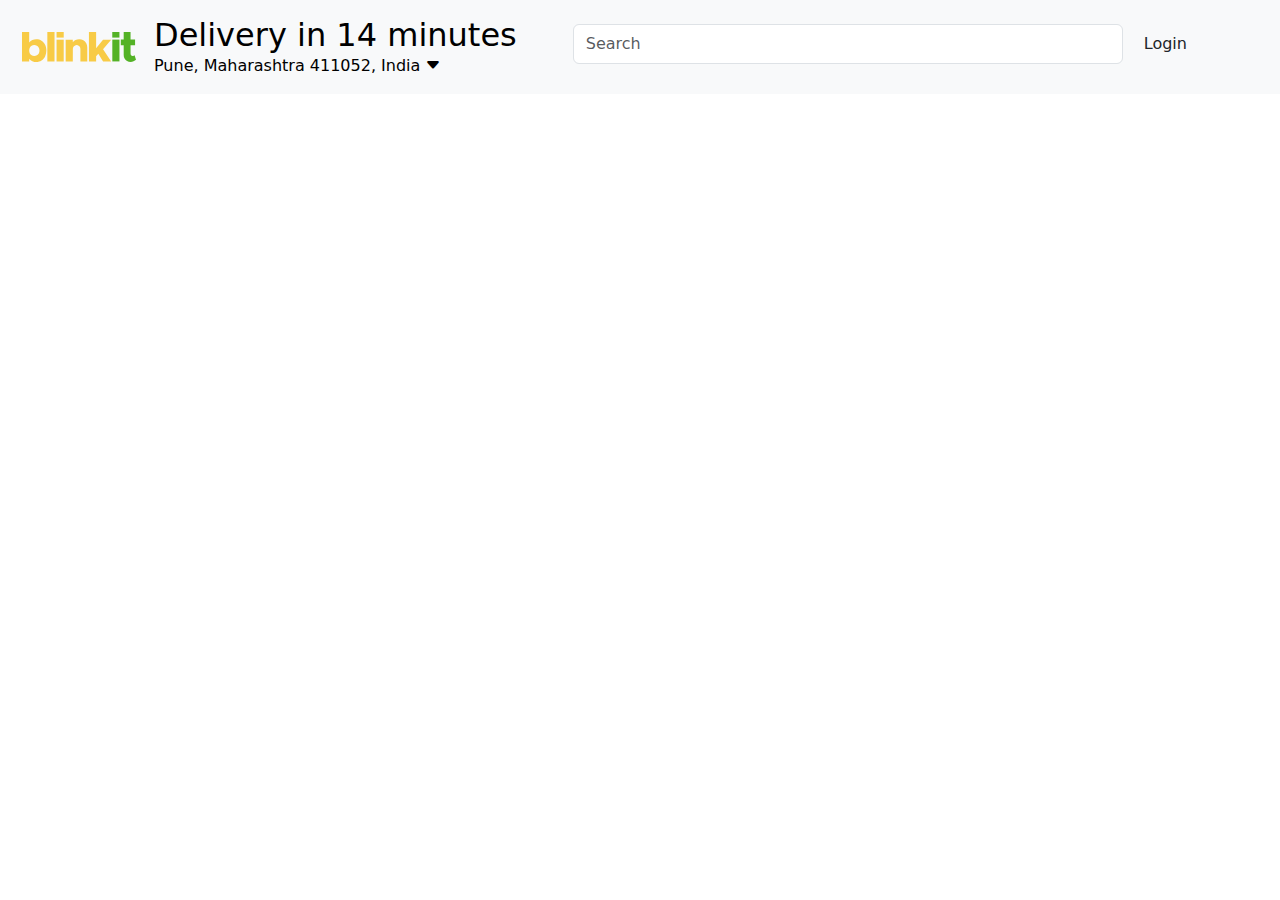
==== index.html @ 05fa2d2f "vvvv" ====
<!doctype html>
<html lang="en">
  <head>
    <meta charset="utf-8">
    <meta name="viewport" content="width=device-width, initial-scale=1">
    <title>Bootstrap demo</title>
    <link href="https://cdn.jsdelivr.net/npm/bootstrap@5.3.3/dist/css/bootstrap.min.css" rel="stylesheet" integrity="sha384-QWTKZyjpPEjISv5WaRU9OFeRpok6YctnYmDr5pNlyT2bRjXh0JMhjY6hW+ALEwIH" crossorigin="anonymous">
    <link rel="stylesheet" href="https://cdn.jsdelivr.net/npm/bootstrap-icons@1.11.3/font/bootstrap-icons.min.css">
  </head>
  <body>
    <nav class="navbar navbar-expand-lg bg-body-tertiary">
        <div class="container-fluid">
          <svg width="134" height="30" viewBox="0 0 114 30" fill="none" xmlns="http://www.w3.org/2000/svg"><path d="M14.3342 7.186C16.2619 7.186 17.9832 7.66644 19.4978 8.62732C21.0262 9.57447 22.2242 10.9197 23.0917 12.663C23.9316 14.3377 24.3516 16.3075 24.3516 18.5724C24.3516 20.7687 23.9316 22.7316 23.0917 24.4612C22.2517 26.1908 21.0675 27.5429 19.5391 28.5175C17.9969 29.5058 16.2619 30 14.3342 30C12.9297 30 11.6078 29.7117 10.3685 29.1352C9.12927 28.5587 8.06901 27.7488 7.18775 26.7056V29.4852H0V0H7.18775V10.4598C8.06901 9.41661 9.12927 8.61359 10.3685 8.05079C11.6078 7.47426 12.9297 7.186 14.3342 7.186ZM12.1861 24.0494C13.2051 24.0494 14.1139 23.8161 14.9125 23.3493C15.7112 22.8826 16.3377 22.2306 16.7921 21.3933C17.2465 20.5697 17.4737 19.6294 17.4737 18.5724C17.4737 17.5429 17.2465 16.6095 16.7921 15.7721C16.3377 14.9348 15.7112 14.2828 14.9125 13.8161C14.1139 13.3493 13.2051 13.116 12.1861 13.116C11.2223 13.116 10.3617 13.3493 9.60432 13.8161C8.84699 14.269 8.2549 14.9073 7.82804 15.731C7.40118 16.5683 7.18775 17.5154 7.18775 18.5724C7.18775 19.6294 7.40118 20.5765 7.82804 21.4139C8.2549 22.2375 8.84699 22.8826 9.60432 23.3493C10.3617 23.8161 11.2223 24.0494 12.1861 24.0494Z" fill="#F8CB46"></path><path d="M25.3356 29.4852V0H32.5233V29.4852H25.3356Z" fill="#F8CB46"></path><path d="M34.5607 29.4852V7.68016H41.7071V29.4852H34.5607Z" fill="#F8CB46"></path><path d="M57.2319 7.186C58.7603 7.186 60.1372 7.5429 61.3627 8.25669C62.5882 8.95676 63.5521 9.94509 64.2544 11.2217C64.9291 12.512 65.2664 13.9739 65.2664 15.6074V29.4852H58.4092V17.2135C58.4092 16.4173 58.2508 15.7104 57.9341 15.0927C57.6312 14.4612 57.1974 13.9739 56.6329 13.6307C56.0821 13.2876 55.4349 13.116 54.6914 13.116C53.9891 13.116 53.3419 13.2876 52.7498 13.6307C52.1577 13.9602 51.6965 14.4132 51.366 14.9897C51.0218 15.5388 50.8496 16.1839 50.8496 16.9252L50.8083 29.4852H43.6619V7.68016H50.8083V10.1716C51.483 9.23816 52.3849 8.51064 53.5141 7.98902C54.6432 7.45367 55.8824 7.186 57.2319 7.186Z" fill="#F8CB46"></path><path d="M81.0597 17.2135L89.1769 29.4852H81.0597L76.3091 21.7639L74.1198 24.2965V29.4852H66.932V0H74.1198V16.2869L81.0184 7.68016H89.1356L81.0597 17.2135Z" fill="#F8CB46"></path><path d="M34.5569 0.00232667H41.7267V5.59207H34.5569V0.00232667Z" fill="#F8CB46"></path><path d="M90.3176 29.4198V7.61479H97.464V29.4198H90.3176Z" fill="#54B226"></path><path d="M112.575 23.2634L114 27.855C113.353 28.4727 112.534 28.9737 111.542 29.3581C110.564 29.7424 109.607 29.9346 108.671 29.9346C107.322 29.9346 106.117 29.6395 105.057 29.0492C103.996 28.4452 103.17 27.6079 102.578 26.5372C101.986 25.494 101.69 24.2929 101.69 22.9339V13.3183H98.819V7.61479H101.69V0.00241089H108.547V7.61479H113.071V13.3183H108.547V21.6161C108.547 22.3162 108.733 22.8859 109.105 23.3251C109.477 23.7644 109.952 23.984 110.53 23.984C110.943 23.984 111.329 23.9223 111.687 23.7987C112.045 23.6752 112.341 23.4967 112.575 23.2634Z" fill="#54B226"></path><path d="M90.2609 0.00241089H97.4307V5.59215H90.2609V0.00241089Z" fill="#54B226"></path></svg>
          <button class="navbar-toggler" type="button" data-bs-toggle="collapse" data-bs-target="#navbarSupportedContent" aria-controls="navbarSupportedContent" aria-expanded="false" aria-label="Toggle navigation">
            <span class="navbar-toggler-icon"></span>
          </button>
          <div class="collapse navbar-collapse" id="navbarSupportedContent">
            <ul class="navbar-nav me-auto mb-2 mb-lg-0">
              <li class="nav-item">
                <a class="nav-link active" aria-current="page" href="#"><span class="h2">Delivery in 14 minutes</span><br>
                    <span class="fs-6">Pune, Maharashtra 411052, India</span>
                    <span data-bs-container="body" data-bs-toggle="popover" data-bs-placement="bottom" data-bs-content="Change LOcation"><i class="bi bi-caret-down-fill"></i></span>
                
                </a>
              </li>

              <form class="d-flex ms-5 mt-3" role="search" style="height: 40px;">
                <input class="form-control me-2" type="search" placeholder="Search" aria-label="Search" style="width: 550px;">
                <button class="btn" type="submit" data-bs-toggle="modal" data-bs-target="#exampleModal" data-bs-whatever="@mdo">Login</button>
              </form>


              <div class="modal fade" id="exampleModal" tabindex="-1" aria-labelledby="exampleModalLabel" aria-hidden="true">
                <div class="modal-dialog modal-dialog-centered">
                  <div class="modal-content">
                    <div class="modal-header">
                      <h1 class="modal-title fs-5" id="exampleModalLabel">New message</h1>
                      <button type="button" class="btn-close" data-bs-dismiss="modal" aria-label="Close"></button>
                    </div>
                    <div class="modal-body">
                      <form>
                        <div class="mb-3">
                          <label for="recipient-name" class="col-form-label">Recipient:</label>
                          <input type="text" class="form-control" id="recipient-name">
                        </div>
                        <div class="mb-3">
                          <label for="message-text" class="col-form-label">Message:</label>
                          <textarea class="form-control" id="message-text"></textarea>
                        </div>
                      </form>
                    </div>
                    <div class="modal-footer">
                      <button type="button" class="btn btn-secondary" data-bs-dismiss="modal">Close</button>
                      <button type="button" class="btn btn-primary">Send message</button>
                    </div>
                  </div>
                </div>
              </div>
              
              <!-- <li class="nav-item">
                <a class="nav-link" href="#">Link</a>
              </li>
              <li class="nav-item dropdown">
                <a class="nav-link dropdown-toggle" href="#" role="button" data-bs-toggle="dropdown" aria-expanded="false">
                  Dropdown
                </a>
                <ul class="dropdown-menu">
                  <li><a class="dropdown-item" href="#">Action</a></li>
                  <li><a class="dropdown-item" href="#">Another action</a></li>
                  <li><hr class="dropdown-divider"></li>
                  <li><a class="dropdown-item" href="#">Something else here</a></li>
                </ul>
              </li>
              <li class="nav-item">
                <a class="nav-link disabled" aria-disabled="true">Disabled</a>
              </li> -->
            </ul>
            
          </div>
        </div>
      </nav>
    <script src="https://cdn.jsdelivr.net/npm/bootstrap@5.3.3/dist/js/bootstrap.bundle.min.js" integrity="sha384-YvpcrYf0tY3lHB60NNkmXc5s9fDVZLESaAA55NDzOxhy9GkcIdslK1eN7N6jIeHz" crossorigin="anonymous"></script>

    <script>
        const popoverTriggerList = document.querySelectorAll('[data-bs-toggle="popover"]')
const popoverList = [...popoverTriggerList].map(popoverTriggerEl => new bootstrap.Popover(popoverTriggerEl))
    </script>

    <script>
        const myModal = document.getElementById('myModal')
const myInput = document.getElementById('myInput')

myModal.addEventListener('shown.bs.modal', () => {
  myInput.focus()
})
    </script>
  </body>
</html>
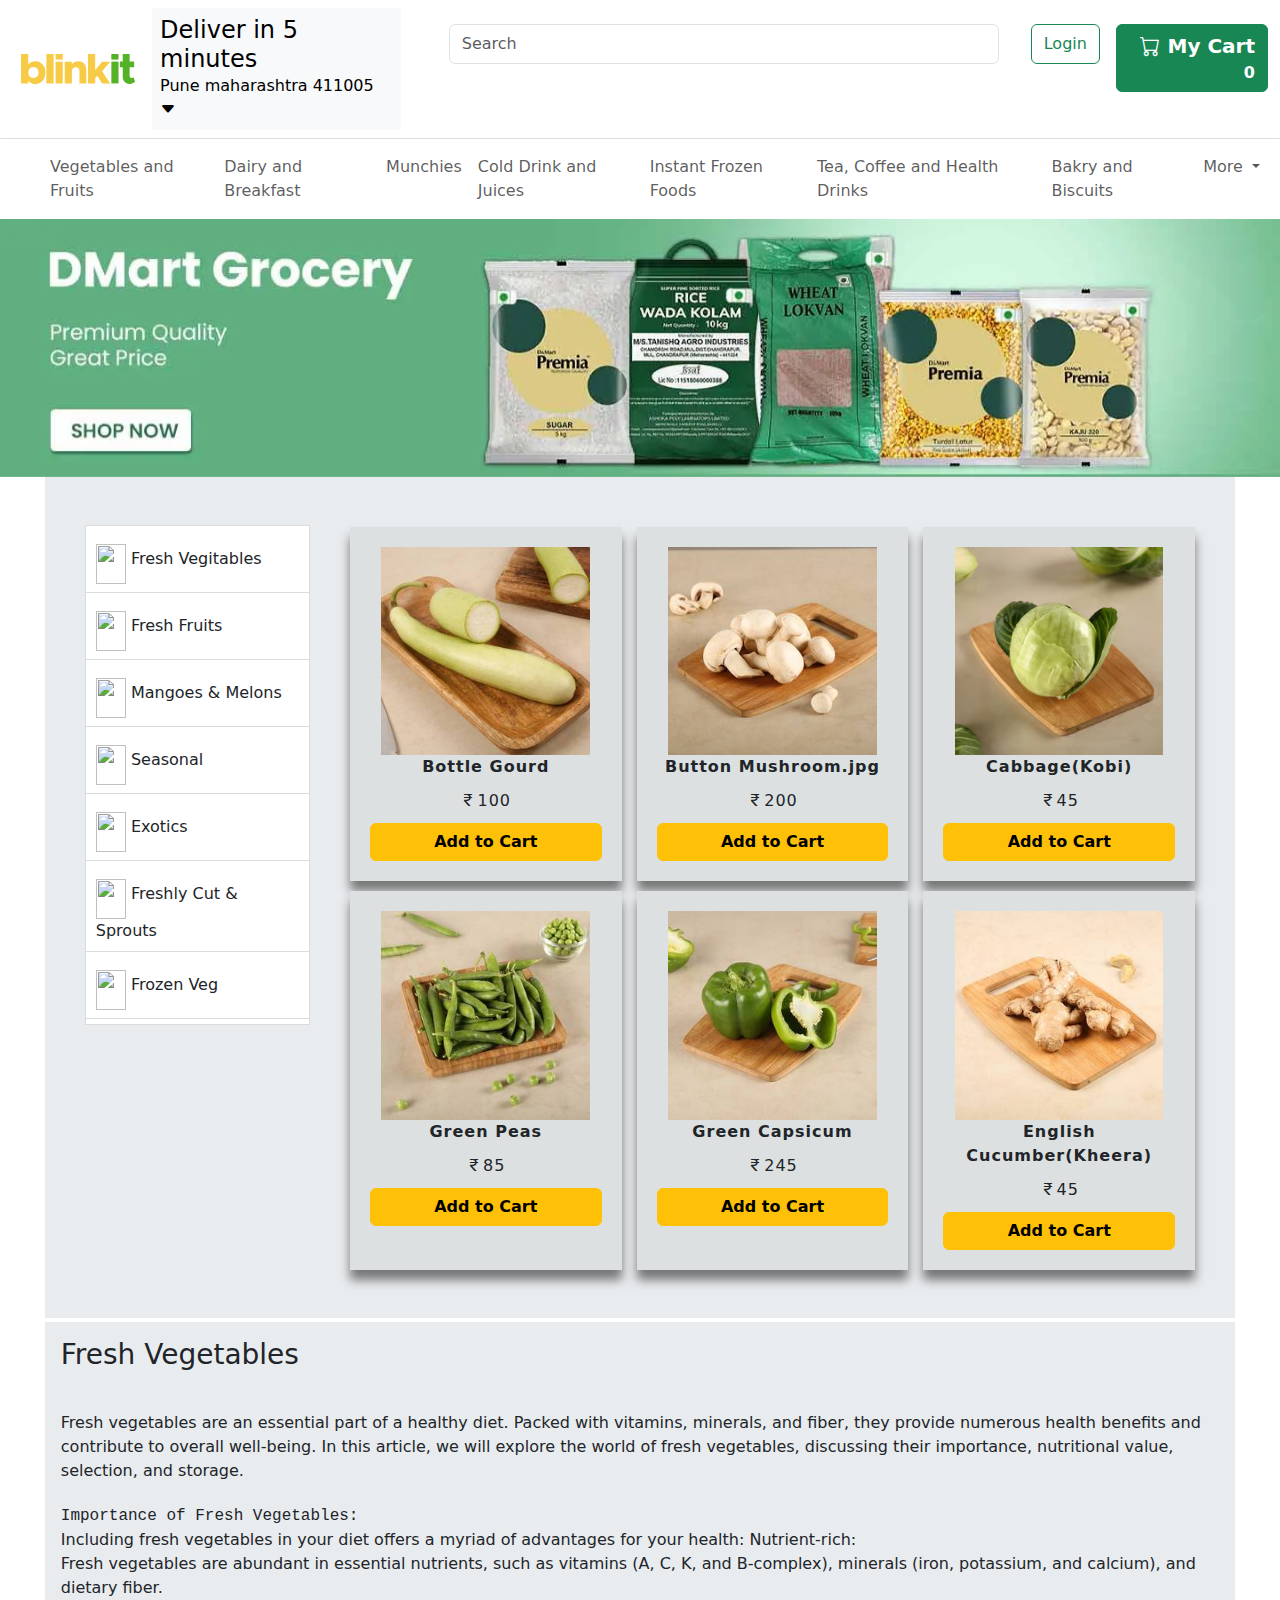
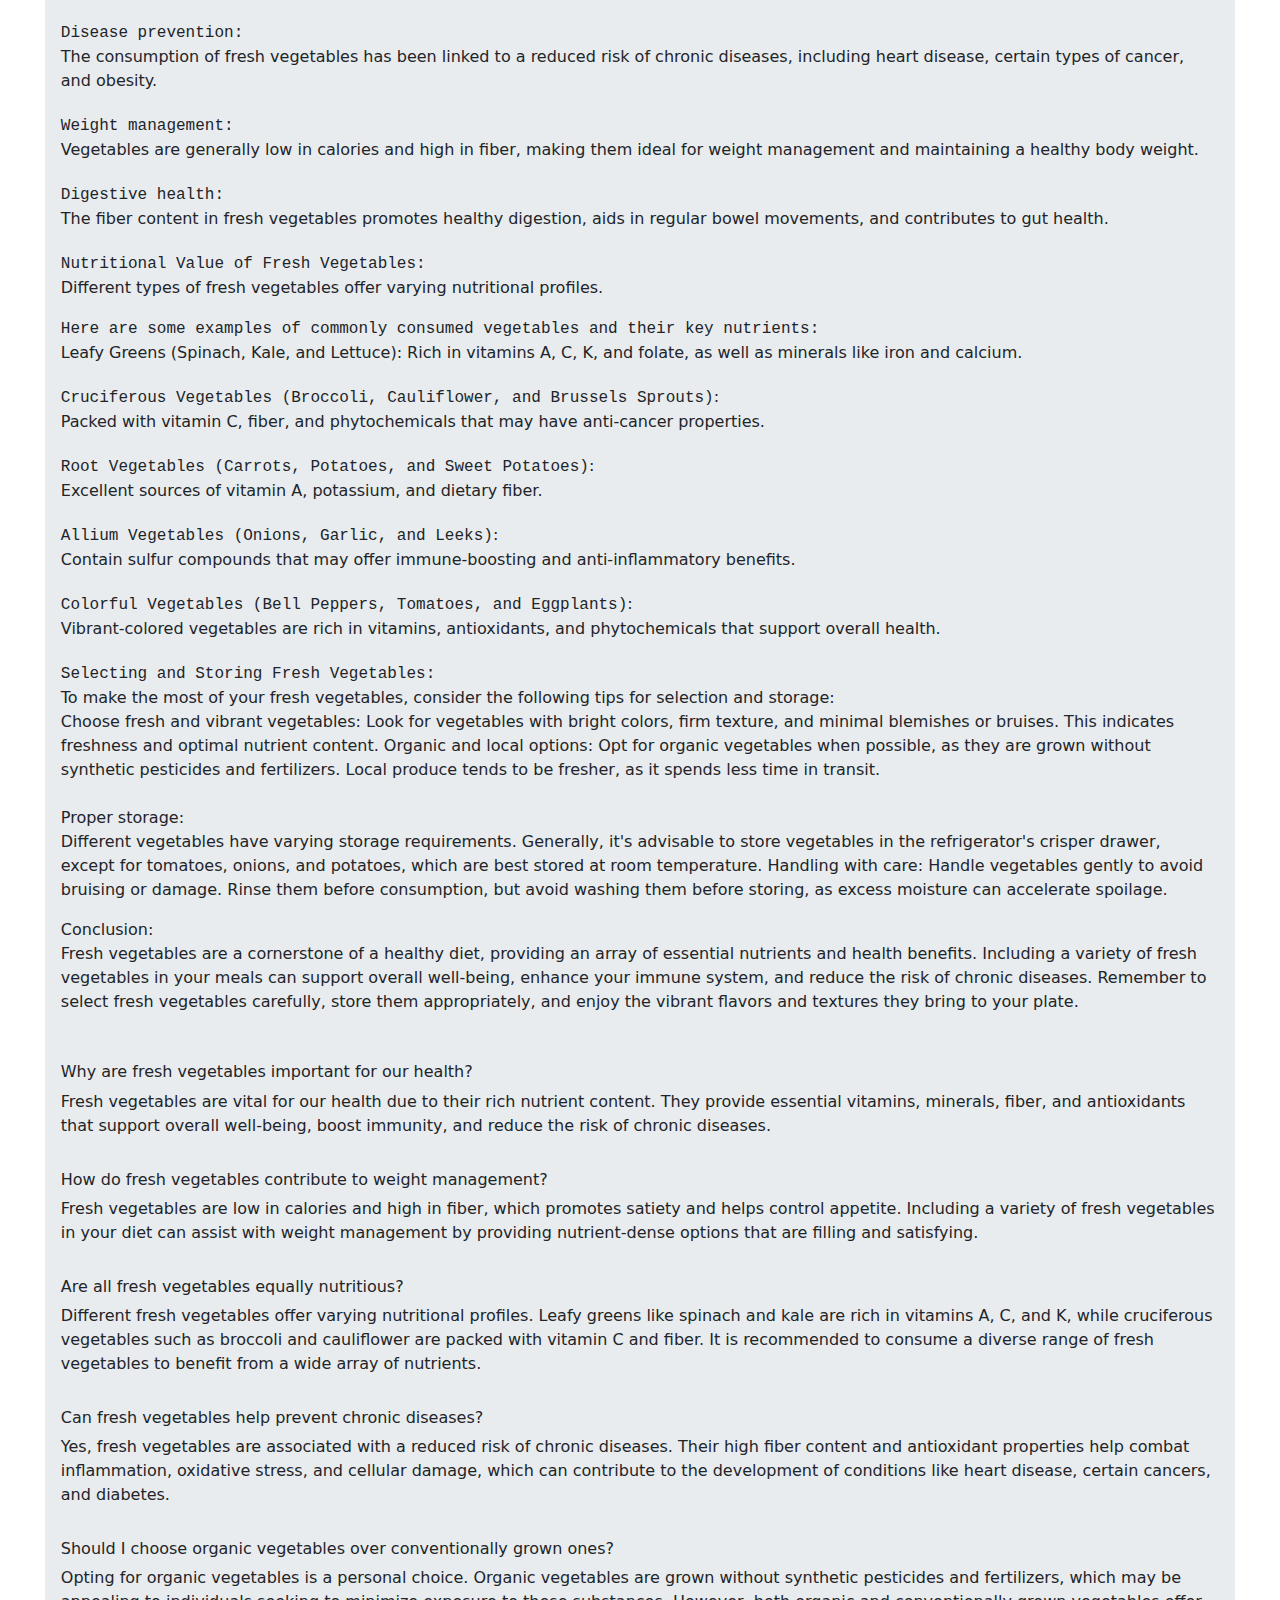
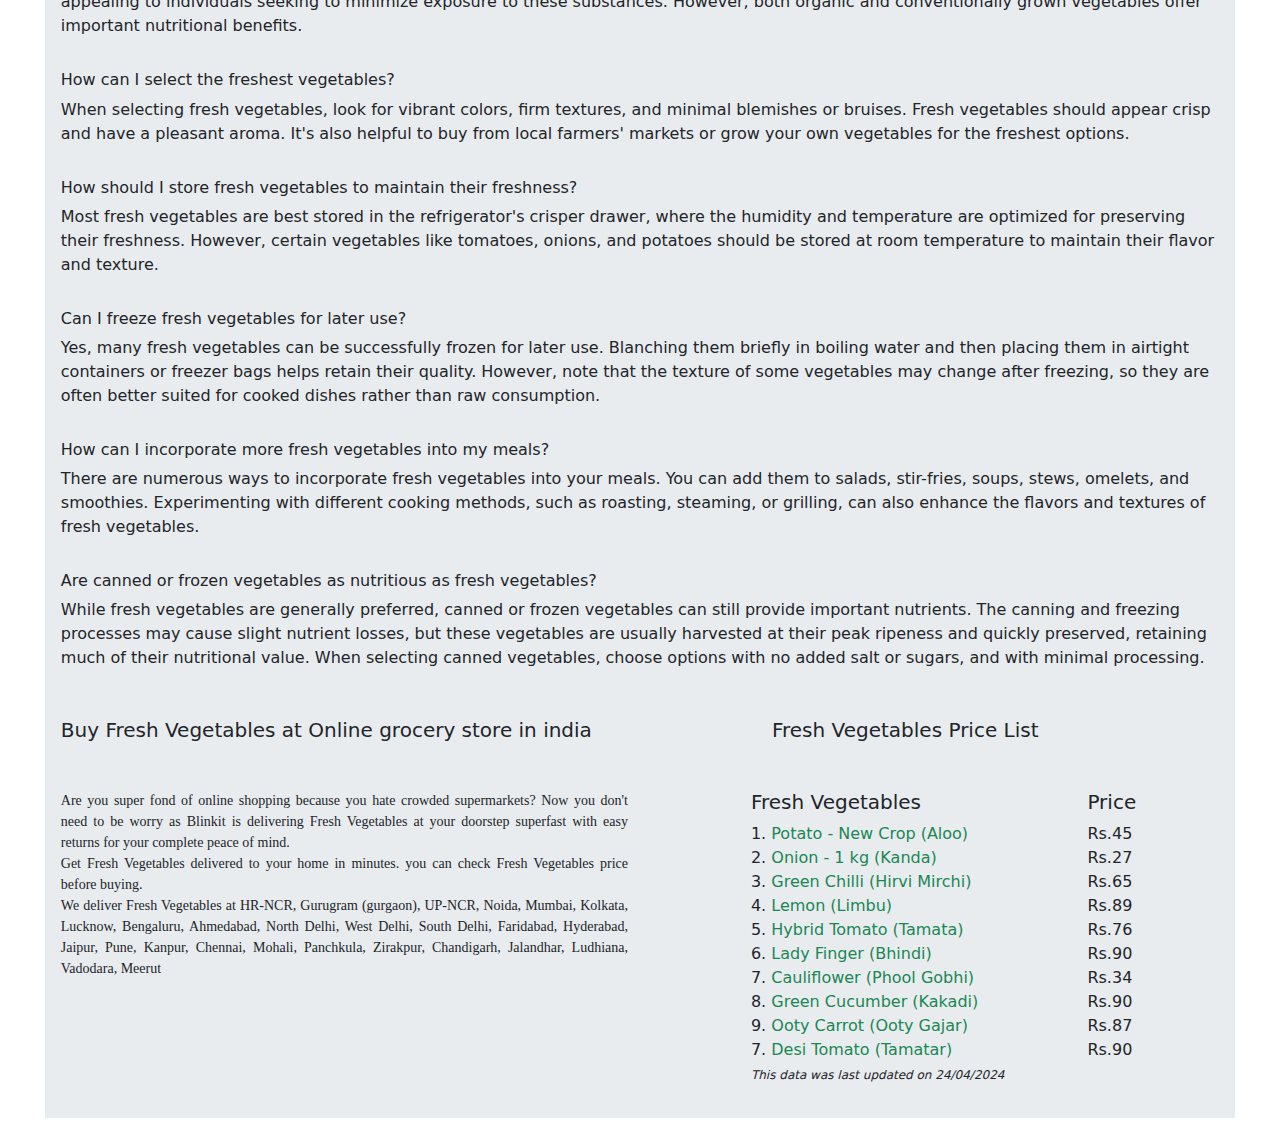
==== commit 22ee6c1d: "bb" ====
--- a/index.html
+++ b/index.html
@@ -5,94 +5,382 @@
     <meta name="viewport" content="width=device-width, initial-scale=1">
     <title>Bootstrap demo</title>
     <link href="https://cdn.jsdelivr.net/npm/bootstrap@5.3.3/dist/css/bootstrap.min.css" rel="stylesheet" integrity="sha384-QWTKZyjpPEjISv5WaRU9OFeRpok6YctnYmDr5pNlyT2bRjXh0JMhjY6hW+ALEwIH" crossorigin="anonymous">
+
     <link rel="stylesheet" href="https://cdn.jsdelivr.net/npm/bootstrap-icons@1.11.3/font/bootstrap-icons.min.css">
+    <link href="CSS/index.css" rel="stylesheet">
   </head>
   <body>
-    <nav class="navbar navbar-expand-lg bg-body-tertiary">
-        <div class="container-fluid">
-          <svg width="134" height="30" viewBox="0 0 114 30" fill="none" xmlns="http://www.w3.org/2000/svg"><path d="M14.3342 7.186C16.2619 7.186 17.9832 7.66644 19.4978 8.62732C21.0262 9.57447 22.2242 10.9197 23.0917 12.663C23.9316 14.3377 24.3516 16.3075 24.3516 18.5724C24.3516 20.7687 23.9316 22.7316 23.0917 24.4612C22.2517 26.1908 21.0675 27.5429 19.5391 28.5175C17.9969 29.5058 16.2619 30 14.3342 30C12.9297 30 11.6078 29.7117 10.3685 29.1352C9.12927 28.5587 8.06901 27.7488 7.18775 26.7056V29.4852H0V0H7.18775V10.4598C8.06901 9.41661 9.12927 8.61359 10.3685 8.05079C11.6078 7.47426 12.9297 7.186 14.3342 7.186ZM12.1861 24.0494C13.2051 24.0494 14.1139 23.8161 14.9125 23.3493C15.7112 22.8826 16.3377 22.2306 16.7921 21.3933C17.2465 20.5697 17.4737 19.6294 17.4737 18.5724C17.4737 17.5429 17.2465 16.6095 16.7921 15.7721C16.3377 14.9348 15.7112 14.2828 14.9125 13.8161C14.1139 13.3493 13.2051 13.116 12.1861 13.116C11.2223 13.116 10.3617 13.3493 9.60432 13.8161C8.84699 14.269 8.2549 14.9073 7.82804 15.731C7.40118 16.5683 7.18775 17.5154 7.18775 18.5724C7.18775 19.6294 7.40118 20.5765 7.82804 21.4139C8.2549 22.2375 8.84699 22.8826 9.60432 23.3493C10.3617 23.8161 11.2223 24.0494 12.1861 24.0494Z" fill="#F8CB46"></path><path d="M25.3356 29.4852V0H32.5233V29.4852H25.3356Z" fill="#F8CB46"></path><path d="M34.5607 29.4852V7.68016H41.7071V29.4852H34.5607Z" fill="#F8CB46"></path><path d="M57.2319 7.186C58.7603 7.186 60.1372 7.5429 61.3627 8.25669C62.5882 8.95676 63.5521 9.94509 64.2544 11.2217C64.9291 12.512 65.2664 13.9739 65.2664 15.6074V29.4852H58.4092V17.2135C58.4092 16.4173 58.2508 15.7104 57.9341 15.0927C57.6312 14.4612 57.1974 13.9739 56.6329 13.6307C56.0821 13.2876 55.4349 13.116 54.6914 13.116C53.9891 13.116 53.3419 13.2876 52.7498 13.6307C52.1577 13.9602 51.6965 14.4132 51.366 14.9897C51.0218 15.5388 50.8496 16.1839 50.8496 16.9252L50.8083 29.4852H43.6619V7.68016H50.8083V10.1716C51.483 9.23816 52.3849 8.51064 53.5141 7.98902C54.6432 7.45367 55.8824 7.186 57.2319 7.186Z" fill="#F8CB46"></path><path d="M81.0597 17.2135L89.1769 29.4852H81.0597L76.3091 21.7639L74.1198 24.2965V29.4852H66.932V0H74.1198V16.2869L81.0184 7.68016H89.1356L81.0597 17.2135Z" fill="#F8CB46"></path><path d="M34.5569 0.00232667H41.7267V5.59207H34.5569V0.00232667Z" fill="#F8CB46"></path><path d="M90.3176 29.4198V7.61479H97.464V29.4198H90.3176Z" fill="#54B226"></path><path d="M112.575 23.2634L114 27.855C113.353 28.4727 112.534 28.9737 111.542 29.3581C110.564 29.7424 109.607 29.9346 108.671 29.9346C107.322 29.9346 106.117 29.6395 105.057 29.0492C103.996 28.4452 103.17 27.6079 102.578 26.5372C101.986 25.494 101.69 24.2929 101.69 22.9339V13.3183H98.819V7.61479H101.69V0.00241089H108.547V7.61479H113.071V13.3183H108.547V21.6161C108.547 22.3162 108.733 22.8859 109.105 23.3251C109.477 23.7644 109.952 23.984 110.53 23.984C110.943 23.984 111.329 23.9223 111.687 23.7987C112.045 23.6752 112.341 23.4967 112.575 23.2634Z" fill="#54B226"></path><path d="M90.2609 0.00241089H97.4307V5.59215H90.2609V0.00241089Z" fill="#54B226"></path></svg>
-          <button class="navbar-toggler" type="button" data-bs-toggle="collapse" data-bs-target="#navbarSupportedContent" aria-controls="navbarSupportedContent" aria-expanded="false" aria-label="Toggle navigation">
-            <span class="navbar-toggler-icon"></span>
-          </button>
-          <div class="collapse navbar-collapse" id="navbarSupportedContent">
-            <ul class="navbar-nav me-auto mb-2 mb-lg-0">
-              <li class="nav-item">
-                <a class="nav-link active" aria-current="page" href="#"><span class="h2">Delivery in 14 minutes</span><br>
-                    <span class="fs-6">Pune, Maharashtra 411052, India</span>
-                    <span data-bs-container="body" data-bs-toggle="popover" data-bs-placement="bottom" data-bs-content="Change LOcation"><i class="bi bi-caret-down-fill"></i></span>
-                
-                </a>
-              </li>
-
-              <form class="d-flex ms-5 mt-3" role="search" style="height: 40px;">
-                <input class="form-control me-2" type="search" placeholder="Search" aria-label="Search" style="width: 550px;">
-                <button class="btn" type="submit" data-bs-toggle="modal" data-bs-target="#exampleModal" data-bs-whatever="@mdo">Login</button>
-              </form>
-
-
-              <div class="modal fade" id="exampleModal" tabindex="-1" aria-labelledby="exampleModalLabel" aria-hidden="true">
-                <div class="modal-dialog modal-dialog-centered">
-                  <div class="modal-content">
-                    <div class="modal-header">
-                      <h1 class="modal-title fs-5" id="exampleModalLabel">New message</h1>
-                      <button type="button" class="btn-close" data-bs-dismiss="modal" aria-label="Close"></button>
-                    </div>
-                    <div class="modal-body">
-                      <form>
-                        <div class="mb-3">
-                          <label for="recipient-name" class="col-form-label">Recipient:</label>
-                          <input type="text" class="form-control" id="recipient-name">
-                        </div>
-                        <div class="mb-3">
-                          <label for="message-text" class="col-form-label">Message:</label>
-                          <textarea class="form-control" id="message-text"></textarea>
-                        </div>
-                      </form>
-                    </div>
-                    <div class="modal-footer">
-                      <button type="button" class="btn btn-secondary" data-bs-dismiss="modal">Close</button>
-                      <button type="button" class="btn btn-primary">Send message</button>
-                    </div>
+    <nav class="navbar navbar-expand-lg border-bottom">
+      <div class="container-fluid">
+        <svg width="134" height="30" viewBox="0 0 114 30" fill="none" xmlns="http://www.w3.org/2000/svg"><path d="M14.3342 7.186C16.2619 7.186 17.9832 7.66644 19.4978 8.62732C21.0262 9.57447 22.2242 10.9197 23.0917 12.663C23.9316 14.3377 24.3516 16.3075 24.3516 18.5724C24.3516 20.7687 23.9316 22.7316 23.0917 24.4612C22.2517 26.1908 21.0675 27.5429 19.5391 28.5175C17.9969 29.5058 16.2619 30 14.3342 30C12.9297 30 11.6078 29.7117 10.3685 29.1352C9.12927 28.5587 8.06901 27.7488 7.18775 26.7056V29.4852H0V0H7.18775V10.4598C8.06901 9.41661 9.12927 8.61359 10.3685 8.05079C11.6078 7.47426 12.9297 7.186 14.3342 7.186ZM12.1861 24.0494C13.2051 24.0494 14.1139 23.8161 14.9125 23.3493C15.7112 22.8826 16.3377 22.2306 16.7921 21.3933C17.2465 20.5697 17.4737 19.6294 17.4737 18.5724C17.4737 17.5429 17.2465 16.6095 16.7921 15.7721C16.3377 14.9348 15.7112 14.2828 14.9125 13.8161C14.1139 13.3493 13.2051 13.116 12.1861 13.116C11.2223 13.116 10.3617 13.3493 9.60432 13.8161C8.84699 14.269 8.2549 14.9073 7.82804 15.731C7.40118 16.5683 7.18775 17.5154 7.18775 18.5724C7.18775 19.6294 7.40118 20.5765 7.82804 21.4139C8.2549 22.2375 8.84699 22.8826 9.60432 23.3493C10.3617 23.8161 11.2223 24.0494 12.1861 24.0494Z" fill="#F8CB46"></path><path d="M25.3356 29.4852V0H32.5233V29.4852H25.3356Z" fill="#F8CB46"></path><path d="M34.5607 29.4852V7.68016H41.7071V29.4852H34.5607Z" fill="#F8CB46"></path><path d="M57.2319 7.186C58.7603 7.186 60.1372 7.5429 61.3627 8.25669C62.5882 8.95676 63.5521 9.94509 64.2544 11.2217C64.9291 12.512 65.2664 13.9739 65.2664 15.6074V29.4852H58.4092V17.2135C58.4092 16.4173 58.2508 15.7104 57.9341 15.0927C57.6312 14.4612 57.1974 13.9739 56.6329 13.6307C56.0821 13.2876 55.4349 13.116 54.6914 13.116C53.9891 13.116 53.3419 13.2876 52.7498 13.6307C52.1577 13.9602 51.6965 14.4132 51.366 14.9897C51.0218 15.5388 50.8496 16.1839 50.8496 16.9252L50.8083 29.4852H43.6619V7.68016H50.8083V10.1716C51.483 9.23816 52.3849 8.51064 53.5141 7.98902C54.6432 7.45367 55.8824 7.186 57.2319 7.186Z" fill="#F8CB46"></path><path d="M81.0597 17.2135L89.1769 29.4852H81.0597L76.3091 21.7639L74.1198 24.2965V29.4852H66.932V0H74.1198V16.2869L81.0184 7.68016H89.1356L81.0597 17.2135Z" fill="#F8CB46"></path><path d="M34.5569 0.00232667H41.7267V5.59207H34.5569V0.00232667Z" fill="#F8CB46"></path><path d="M90.3176 29.4198V7.61479H97.464V29.4198H90.3176Z" fill="#54B226"></path><path d="M112.575 23.2634L114 27.855C113.353 28.4727 112.534 28.9737 111.542 29.3581C110.564 29.7424 109.607 29.9346 108.671 29.9346C107.322 29.9346 106.117 29.6395 105.057 29.0492C103.996 28.4452 103.17 27.6079 102.578 26.5372C101.986 25.494 101.69 24.2929 101.69 22.9339V13.3183H98.819V7.61479H101.69V0.00241089H108.547V7.61479H113.071V13.3183H108.547V21.6161C108.547 22.3162 108.733 22.8859 109.105 23.3251C109.477 23.7644 109.952 23.984 110.53 23.984C110.943 23.984 111.329 23.9223 111.687 23.7987C112.045 23.6752 112.341 23.4967 112.575 23.2634Z" fill="#54B226"></path><path d="M90.2609 0.00241089H97.4307V5.59215H90.2609V0.00241089Z" fill="#54B226"></path></svg>
+        <button class="navbar-toggler" type="button" data-bs-toggle="collapse" data-bs-target="#navbarSupportedContent" aria-controls="navbarSupportedContent" aria-expanded="false" aria-label="Toggle navigation">
+          <span class="navbar-toggler-icon"></span>
+        </button>
+        <div class="collapse navbar-collapse" id="navbarSupportedContent">
+          <ul class="navbar-nav me-auto mb-2 mb-lg-0">
+            <li class="nav-item ms-2 bg-body-tertiary ">
+              <a class="nav-link active" aria-current="page" href="#">
+                <span class="h4">Deliver in 5 minutes</span><br> 
+                <span class="fs-6">Pune maharashtra 411005</span>
+                <span data-bs-container="body" data-bs-toggle="popover" data-bs-placement="bottom" data-bs-content="Change Location">
+                  <i class="bi bi-caret-down-fill"></i>
+                  
+                </span>
+              
+              
+              </a>
+            </li>
+            <form class="d-flex ms-5 mt-3" role="search" style="height: 40px;">
+              <input class="form-control me-2" type="search" placeholder="Search" aria-label="Search" style="width: 550px; ">
+              <button class="btn btn-outline-success ms-4" type="submit" data-bs-toggle="modal" data-bs-target="#exampleModal" data-bs-whatever="@mdo">Login</button>
+            </form>
+
+
+
+            <div class="modal fade" id="exampleModal" tabindex="-1" aria-labelledby="exampleModalLabel" aria-hidden="true">
+              <div class="modal-dialog modal-dialog-centered">
+                <div class="modal-content ">
+                  <div class=" d-grid ">
+                    <button type="button" class="btn-close ms-3 mt-4 " data-bs-dismiss="modal" aria-label="Close"></button>
+                    <img alt="Blinkit Image" src="https://cdn.grofers.com/layout-engine/2023-11/app_logo.svg" loading="lazy" class="sc-jSMfEi eXEZSy m-auto ">
+                    <h1 class="modal-title fs-5 m-auto " id="exampleModalLabel">India's last minute app</h1>
+                    <p class="modal-title  m-auto " id="exampleModalLabel">Log in or Sign up</p>
+                  </div>
+                  <div >
+                    <form>
+                      <div class="mb-3 mt-3">
+                        <input type="text" class="form-control m-auto" id="recipient-name" style="width: 250px; height: 50px;" placeholder="+91 : ">
+                      </div>
+                      <div class="mb-3 mt-3">
+                        <input type="button" class="btn btn-secondary  " id="recipient-name" style="width: 250px; height: 50px; margin-left: 125px;" value="continue">
+                      </div>
+                    
+                    </form>
+                  </div>
+                  <div class="mb-5 m-auto">
+                <p class="m-auto" style="font-size: 12px;">By continuing, you agree to our Terms of service & Privacy policy</p>
                   </div>
                 </div>
               </div>
-              
-              <!-- <li class="nav-item">
-                <a class="nav-link" href="#">Link</a>
-              </li>
+            </div>
+
+            <li class="nav-item ms-3 mt-3">
+                <button type="button" class="btn btn-success fw-bold shopping"  data-bs-toggle="offcanvas" data-bs-target="#offcanvasRight" aria-controls="offcanvasRight"><span class=" fs-5"  ><i class="bi bi-cart"></i></span><span class="fs-5 ps-2">My Cart</span>
+                  <span class="quantity">0</span>
+                </button>
+            </li>
+            
+            
+            
+           
+          </ul>
+        
+        </div>
+      </div>
+    </nav>
+    
+
+    <nav class="navbar navbar-expand-lg shadow-sm">
+        <div class="container-fluid">
+          <button class="navbar-toggler" type="button" data-bs-toggle="collapse" data-bs-target="#navbarNavDropdown" aria-controls="navbarNavDropdown" aria-expanded="false" aria-label="Toggle navigation">
+            <span class="navbar-toggler-icon"></span>
+          </button>
+          <div class="collapse navbar-collapse" id="navbarNavDropdown">
+            <ul class="navbar-nav nav2" style="margin-left: 30px;">
+              <li class="nav-item ">
+                <a class="nav-link" aria-current="page" href="#"  >Vegetables and Fruits</a>
+              </li>
+              <li class="nav-item">
+                <a class="nav-link " href="#">Dairy and Breakfast</a>
+              </li>
+              <li class="nav-item">
+                <a class="nav-link" href="#">Munchies</a>
+              </li>
+              <li class="nav-item">
+                <a class="nav-link" href="#">Cold Drink and Juices</a>
+              </li>
+
+              <li class="nav-item">
+                <a class="nav-link" href="#">Instant Frozen Foods</a>
+              </li>
+              <li class="nav-item">
+                <a class="nav-link" href="#">Tea, Coffee and Health Drinks</a>
+              </li>
+              <li class="nav-item">
+                <a class="nav-link" href="#" >Bakry and Biscuits</a>
+              </li>
+
+
               <li class="nav-item dropdown">
                 <a class="nav-link dropdown-toggle" href="#" role="button" data-bs-toggle="dropdown" aria-expanded="false">
-                  Dropdown
+                  More
                 </a>
-                <ul class="dropdown-menu">
-                  <li><a class="dropdown-item" href="#">Action</a></li>
-                  <li><a class="dropdown-item" href="#">Another action</a></li>
-                  <li><hr class="dropdown-divider"></li>
-                  <li><a class="dropdown-item" href="#">Something else here</a></li>
+                <ul class="dropdown-menu nav3" >
+                  <li><a class="dropdown-item" href="#">Sweet Tooth</a></li>
+                  <li><a class="dropdown-item" href="#">Atta Rice & Dal</a></li>
+                  <li><a class="dropdown-item" href="#">Masala & Dry Fruits</a></li>
+                  <li><a class="dropdown-item" href="#">Sauces and Spreads</a></li>
+                  <li><a class="dropdown-item" href="#">Chiken meat & Fish</a></li>
+                  <li><a class="dropdown-item" href="#">Paan Corner</a></li>
+                  <li><a class="dropdown-item" href="#">Oraganic and Premium</a></li>
+                  <li><a class="dropdown-item" href="#">Baby Care</a></li>
+                  <li><a class="dropdown-item" href="#">Pharma & Wellness</a></li>
+                  <li><a class="dropdown-item" href="#">Cleaning Essentials</a></li>
+                  <li><a class="dropdown-item" href="#">Home and office</a></li>
+                  <li><a class="dropdown-item" href="#">Personal Care</a></li>
+                  <li><a class="dropdown-item" href="#">Ice cream and Frozen Deserts</a></li>
+                  <li><a class="dropdown-item" href="#">Pet Care</a></li>
+                  <li><a class="dropdown-item" href="#">Beauty & Cosmetics</a></li>
+                  <li><a class="dropdown-item" href="#">Magazins</a></li>
+                  <li><a class="dropdown-item" href="#">Books</a></li>
+                  <li><a class="dropdown-item" href="#">Toys and games</a></li>
+
+
+
                 </ul>
               </li>
-              <li class="nav-item">
-                <a class="nav-link disabled" aria-disabled="true">Disabled</a>
-              </li> -->
             </ul>
-            
           </div>
         </div>
       </nav>
+
+<!-- slider -->
+<div id="carouselExampleSlidesOnly"  class="carousel slide" data-bs-ride="carousel">
+    <div class="carousel-inner">
+      <div class="carousel-item active">
+        <img src="image/image/slider5.webp" class="d-block w-100" alt="...">
+      </div>
+      <div class="carousel-item">
+        <img src="image/image/slider3.webp" class="d-block w-100" alt="...">
+      </div>
+      <div class="carousel-item">
+        <img src="image/image/slider2.webp" class="d-block w-100" alt="...">
+      </div>
+
+      <div class="carousel-item">
+        <img src="image/image/slider4.webp" class="d-block w-100" alt="...">
+      </div>
+
+      <div class="carousel-item">
+        <img src="image/image/slider7.webp" class="d-block w-100" alt="...">
+      </div>
+    </div>
+  </div>
+  <div class="d-flex  bg-body-secondary  pb-5 m-auto " style="width: 93%;">
+    <nav id="sidebarMenu" class=" collapse d-lg-block sidebar collapse bg-body-secondary" >
+      <div class="position-sticky  " >
+        <div class="sidemenu list-group list-group-flush bg-body-secondary mt-5 " style="width: fit-content;  margin-left: 40px; width: 225px; ">
+          
+          <a href="#" class="list-group-item list-group-item-action py-2 ripple"
+            ><img src="/images/Buy Fresh Vegetables Online - Price ₹16 Per/Fresh Vegetables.png" style="width: 30px; height: 40px;"/> <span>Fresh Vegitables</span></a
+          >
+          <a href="#" class="list-group-item list-group-item-action py-2 ripple"
+            ><img src="/images/Buy Fresh Vegetables Online - Price ₹16 Per/Fresh Fruits.png" style="width: 30px; height: 40px;"/> <span>Fresh Fruits</span></a
+          >
+          <a href="#" class="list-group-item list-group-item-action py-2 ripple"
+            ><img src="/images/Buy Fresh Vegetables Online - Price ₹16 Per/\/Mangoes & Melons.png" style="width: 30px; height: 40px;"/> <span>Mangoes & Melons</span></a
+          >
+          <a href="#" class="list-group-item list-group-item-action py-2 ripple">
+            <img src="/images/Buy Fresh Vegetables Online - Price ₹16 Per/Seasonal.png" style="width: 30px; height: 40px;"/> <span>Seasonal</span>
+          </a>
+          <a href="#" class="list-group-item list-group-item-action py-2 ripple"
+            ><img src="/images/Buy Fresh Vegetables Online - Price ₹16 Per/Exotics.jpg" style="width: 30px; height: 40px;"/> <span>Exotics</span></a
+          >
+          <a href="#" class="list-group-item list-group-item-action py-2 ripple"
+            ><img src="/images/sprouts.jpg" style="width: 30px; height: 40px;"/> <span>Freshly Cut & Sprouts</span></a
+          >
+          <a href="#" class="list-group-item list-group-item-action py-2 ripple"
+            ><img src="/images/Buy Fresh Vegetables Online - Price ₹16 Per/Frozen Veg.jpg" style="width: 30px; height: 40px;"/> <span>Frozen Veg</span></a
+          >
+          <a href="#" class="list-group-item list-group-item-action py-2 ripple"
+            ><img src="/images/Buy Fresh Vegetables Online - Price ₹16 Per/Leafies & Herbs.png" style="width: 30px; height: 40px;"/> <span>Leafies & Herbs</span></a
+          >
+          <a href="#" class="list-group-item list-group-item-action py-2 ripple"
+            ><img src="/images/Buy Fresh Vegetables Online - Price ₹16 Per/Certified Organic.jpg" style="width: 30px; height: 40px;"/> <span>Certified Organic</span></a
+          >
+          <a href="#" class="list-group-item list-group-item-action py-2 ripple"
+            ><img src="/images/Buy Fresh Vegetables Online - Price ₹16 Per/Flowers & Leaves.jpg" style="width: 30px; height: 40px;"/> <span>Flowers & Leaves</span></a
+          >
+          <a href="#" class="list-group-item list-group-item-action py-2 ripple"
+            ><img src="/images/Buy Fresh Vegetables Online - Price ₹16 Per/Hydroponic.jpg" style="width: 30px; height: 40px;"/> <span>Hydroponic</span></a
+          >
+          <a href="#" class="list-group-item list-group-item-action py-2 ripple"
+            ><img src="/images/Buy Fresh Vegetables Online - Price ₹16 Per/Combo & Recipes.jpg" style="width: 30px; height: 40px;"/> <span>Combo & Recipes</span></a
+          >
+         
+        </div>
+      </div>
+    </nav>
+    <div class="box" style="width: 71%;">
+      <div class="list"></div>
+  
+    </div>
+  </div>
+  
+  
+  
+
+<div class="offcanvas offcanvas-end" tabindex="-1" id="offcanvasRight" aria-labelledby="offcanvasRightLabel">
+  <div class="offcanvas-header">
+    <h5 class="offcanvas-title cart-h5" id="offcanvasRightLabel">Cart</h5>
+    <button type="button" class="btn-close" data-bs-dismiss="offcanvas" aria-label="Close"></button>
+  </div>
+  <div class="offcanvas-body">
+    <div class="card border-0">
+      <ul class="listCard mb-5 mt-3 "></ul>
+      <div class="checkout">
+        <div class="total">0</div>
+        <div class="closeShopping">Proceed to CheckOut</div>
+      </div>
+    </div>
+  </div>
+</div>
+<!--fresh vegetables-->
+<div class=" bg-body-secondary  mt-1" style="width: 93%; margin: auto; margin-bottom: 20px;">
+  <h3 class="p-3">Fresh Vegetables</h3>
+  <div class="p-3">
+    <p>Fresh vegetables are an essential part of a healthy diet. Packed with vitamins, minerals, and fiber, they provide numerous health benefits and contribute to overall well-being. In this article, we will explore the world of fresh vegetables, discussing their importance, nutritional value, selection, and storage.
+    </p>
+<p class="pt-1">
+    <span class="font-monospace">Importance of Fresh Vegetables:</span><br>
+    Including fresh vegetables in your diet offers a myriad of advantages for your health:
+    Nutrient-rich: <br>
+    Fresh vegetables are abundant in essential nutrients, such as vitamins (A, C, K, and B-complex), minerals (iron, potassium, and calcium), and dietary fiber.</p>
+    
+    
+    <p class="pt-1">
+      <span class="font-monospace ">Disease prevention:</span><br>
+      The consumption of fresh vegetables has been linked to a reduced risk of chronic diseases, including heart disease, certain types of cancer, and obesity.
+    </p>
+    
+    <p class="pt-1"><span class="font-monospace ">Weight management:</span><br>
+      Vegetables are generally low in calories and high in fiber, making them ideal for weight management and maintaining a healthy body weight. </p>
+    
+   <p class="pt-1"><span class="font-monospace"> Digestive health: </span><br>
+    The fiber content in fresh vegetables promotes healthy digestion, aids in regular bowel movements, and contributes to gut health.</p>
+  
+    
+    <p class="pt-1"><span class="font-monospace"> Nutritional Value of Fresh Vegetables:</span><br>
+    Different types of fresh vegetables offer varying nutritional profiles. </p>
+    <p><span class="font-monospace">Here are some examples of commonly consumed vegetables and their key nutrients:</span><br>
+    Leafy Greens (Spinach, Kale, and Lettuce): Rich in vitamins A, C, K, and folate, as well as minerals like iron and calcium.</p>
+   
+    <p class="pt-1"><span class="font-monospace"> Cruciferous Vegetables (Broccoli, Cauliflower, and Brussels Sprouts)</span>:<br> Packed with vitamin C, fiber, and phytochemicals that may have anti-cancer properties.</p>
+
+    <p class="pt-1"><span class="font-monospace">Root Vegetables (Carrots, Potatoes, and Sweet Potatoes)</span>: <br>Excellent sources of vitamin A, potassium, and dietary fiber.</p>
+   
+    <p class="pt-1"><span class="font-monospace"> Allium Vegetables (Onions, Garlic, and Leeks)</span>: <br>Contain sulfur compounds that may offer immune-boosting and anti-inflammatory benefits.</p>
+
+
+    <p class="pt-1"><span class="font-monospace">Colorful Vegetables (Bell Peppers, Tomatoes, and Eggplants)</span>:<br> Vibrant-colored vegetables are rich in vitamins, antioxidants, and phytochemicals that support overall health.</p>
+    
+    <p class="pt-1"><span class="font-monospace">Selecting and Storing Fresh Vegetables:</span><br>
+ <span class="fw-medium py-1">   To make the most of your fresh vegetables, consider the following tips for selection and storage:</span><br>
+    Choose fresh and vibrant vegetables: Look for vegetables with bright colors, firm texture, and minimal blemishes or bruises. This indicates freshness and optimal nutrient content.
+    Organic and local options: Opt for organic vegetables when possible, as they are grown without synthetic pesticides and fertilizers. Local produce tends to be fresher, as it spends less time in transit.<br><br>
+   <span class="fw-medium"> Proper storage:</span> <br>Different vegetables have varying storage requirements. Generally, it's advisable to store vegetables in the refrigerator's crisper drawer, except for tomatoes, onions, and potatoes, which are best stored at room temperature.
+    Handling with care: Handle vegetables gently to avoid bruising or damage. Rinse them before consumption, but avoid washing them before storing, as excess moisture can accelerate spoilage.
+  </p>
+    
+    <span class="fw-medium"> Conclusion:</span> <br>
+    Fresh vegetables are a cornerstone of a healthy diet, providing an array of essential nutrients and health benefits. Including a variety of fresh vegetables in your meals can support overall well-being, enhance your immune system, and reduce the risk of chronic diseases. Remember to select fresh vegetables carefully, store them appropriately, and enjoy the vibrant flavors and textures they bring to your plate.</p>
+    <br>
+
+   <h6 class="mt-2"> Why are fresh vegetables important for our health?</h6>
+<p>Fresh vegetables are vital for our health due to their rich nutrient content. They provide essential vitamins, minerals, fiber, and antioxidants that support overall well-being, boost immunity, and reduce the risk of chronic diseases.</p>
+
+<h6 class="pt-3">How do fresh vegetables contribute to weight management?</h6>
+<p>Fresh vegetables are low in calories and high in fiber, which promotes satiety and helps control appetite. Including a variety of fresh vegetables in your diet can assist with weight management by providing nutrient-dense options that are filling and satisfying.</p>
+
+<h6 class="pt-3">Are all fresh vegetables equally nutritious?</h6>
+<p>Different fresh vegetables offer varying nutritional profiles. Leafy greens like spinach and kale are rich in vitamins A, C, and K, while cruciferous vegetables such as broccoli and cauliflower are packed with vitamin C and fiber. It is recommended to consume a diverse range of fresh vegetables to benefit from a wide array of nutrients.</p>
+
+<h6 class="pt-3">Can fresh vegetables help prevent chronic diseases?</h6>
+<p>Yes, fresh vegetables are associated with a reduced risk of chronic diseases. Their high fiber content and antioxidant properties help combat inflammation, oxidative stress, and cellular damage, which can contribute to the development of conditions like heart disease, certain cancers, and diabetes.</p>
+
+<h6 class="pt-3">Should I choose organic vegetables over conventionally grown ones?</h6>
+<p>
+  Opting for organic vegetables is a personal choice. Organic vegetables are grown without synthetic pesticides and fertilizers, which may be appealing to individuals seeking to minimize exposure to these substances. However, both organic and conventionally grown vegetables offer important nutritional benefits.
+</p>
+
+<h6 class="pt-3">How can I select the freshest vegetables?</h6>
+<p>When selecting fresh vegetables, look for vibrant colors, firm textures, and minimal blemishes or bruises. Fresh vegetables should appear crisp and have a pleasant aroma. It's also helpful to buy from local farmers' markets or grow your own vegetables for the freshest options.</p>
+
+<h6 class="pt-3">How should I store fresh vegetables to maintain their freshness?</h6>
+<p>Most fresh vegetables are best stored in the refrigerator's crisper drawer, where the humidity and temperature are optimized for preserving their freshness. However, certain vegetables like tomatoes, onions, and potatoes should be stored at room temperature to maintain their flavor and texture.</p>
+
+<h6 class="pt-3">Can I freeze fresh vegetables for later use?</h6>
+<p>Yes, many fresh vegetables can be successfully frozen for later use. Blanching them briefly in boiling water and then placing them in airtight containers or freezer bags helps retain their quality. However, note that the texture of some vegetables may change after freezing, so they are often better suited for cooked dishes rather than raw consumption.</p>
+
+
+<h6 class="pt-3">How can I incorporate more fresh vegetables into my meals?</h6>
+<p>There are numerous ways to incorporate fresh vegetables into your meals. You can add them to salads, stir-fries, soups, stews, omelets, and smoothies. Experimenting with different cooking methods, such as roasting, steaming, or grilling, can also enhance the flavors and textures of fresh vegetables.</p>
+
+<h6 class="pt-3">Are canned or frozen vegetables as nutritious as fresh vegetables?</h6>
+<p>While fresh vegetables are generally preferred, canned or frozen vegetables can still provide important nutrients. The canning and freezing processes may cause slight nutrient losses, but these vegetables are usually harvested at their peak ripeness and quickly preserved, retaining much of their nutritional value. When selecting canned vegetables, choose options with no added salt or sugars, and with minimal processing.</p>
+  </div>
+  <div class="row p-3 ">
+    <div class="col-6">
+     <h5 class="mb-5"> Buy Fresh Vegetables at Online grocery store in india</h5>
+<p style="font-size: 14px; font-family: roboto; text-align: justify;">Are you super fond of online shopping because you hate crowded supermarkets? Now you don't need to be worry as Blinkit is delivering Fresh Vegetables at your doorstep superfast with easy returns for your complete peace of mind.<br>
+  Get Fresh Vegetables delivered to your home in minutes. you can check Fresh Vegetables price before buying.<br>
+  We deliver Fresh Vegetables at HR-NCR, Gurugram (gurgaon), UP-NCR, Noida, Mumbai, Kolkata, Lucknow, Bengaluru, Ahmedabad, North Delhi, West Delhi, South Delhi, Faridabad, Hyderabad, Jaipur, Pune, Kanpur, Chennai, Mohali, Panchkula, Zirakpur, Chandigarh, Jalandhar, Ludhiana, Vadodara, Meerut</p>
+    </div>
+    <div class="col-6">
+      <h5 class="mb-5 " style="margin-left: 120px;">Fresh Vegetables Price List</h5>
+      <div class="d-flex justify-content-evenly ps-3">
+        <ul class="list-unstyled">
+          <li><h5>Fresh Vegetables</h5></li>
+          <li>1.<span class="text-success" style="font-size: 16px;"> Potato - New Crop (Aloo)</span></li>
+          <li>2.<span class="text-success" style="font-size: 16px;"> Onion - 1 kg (Kanda)</span></li>
+          <li>3.<span class="text-success" style="font-size: 16px;"> Green Chilli (Hirvi Mirchi)</span></li>
+          <li>4.<span class="text-success" style="font-size: 16px;"> Lemon (Limbu)</span></li>
+          <li>5.<span class="text-success" style="font-size: 16px;"> Hybrid Tomato (Tamata)</span></li>
+          <li>6.<span class="text-success" style="font-size: 16px;"> Lady Finger (Bhindi)</span></li>
+          <li>7.<span class="text-success" style="font-size: 16px;"> Cauliflower (Phool Gobhi)</span></li>
+          <li>8.<span class="text-success" style="font-size: 16px;"> Green Cucumber (Kakadi)</span></li>
+          <li>9.<span class="text-success" style="font-size: 16px;"> Ooty Carrot (Ooty Gajar)</span></li>
+          <li>7.<span class="text-success" style="font-size: 16px;"> Desi Tomato (Tamatar)</span></li>
+          <li><i style="font-size: 12px;">This data was last updated on 24/04/2024</i></li>
+
+        </ul>
+
+        <ul class="list-unstyled">
+          <li><h5>Price</h5></li>
+          <li><span class="h6">Rs.</span><span>45</span></li>
+          <li><span class="h6">Rs.</span><span>27</span></li>
+          <li><span class="h6">Rs.</span><span>65</span></li>
+          <li><span class="h6">Rs.</span><span>89</span></li>
+          <li><span class="h6">Rs.</span><span>76</span></li>
+          <li><span class="h6">Rs.</span><span>90</span></li>
+          <li><span class="h6">Rs.</span><span>34</span></li>
+          <li><span class="h6">Rs.</span><span>90</span></li>
+          <li><span class="h6">Rs.</span><span>87</span></li>
+          <li><span class="h6">Rs.</span><span>90</span></li>
+        </ul>
+      </div>
+    </div>
+
+  </div>
+</div>
+
+
+
     <script src="https://cdn.jsdelivr.net/npm/bootstrap@5.3.3/dist/js/bootstrap.bundle.min.js" integrity="sha384-YvpcrYf0tY3lHB60NNkmXc5s9fDVZLESaAA55NDzOxhy9GkcIdslK1eN7N6jIeHz" crossorigin="anonymous"></script>
 
     <script>
-        const popoverTriggerList = document.querySelectorAll('[data-bs-toggle="popover"]')
+      const popoverTriggerList = document.querySelectorAll('[data-bs-toggle="popover"]')
 const popoverList = [...popoverTriggerList].map(popoverTriggerEl => new bootstrap.Popover(popoverTriggerEl))
     </script>
-
     <script>
-        const myModal = document.getElementById('myModal')
+      const myModal = document.getElementById('myModal')
 const myInput = document.getElementById('myInput')
 
 myModal.addEventListener('shown.bs.modal', () => {
   myInput.focus()
 })
     </script>
+
+    <script src="JS/cart.js"></script>
   </body>
 </html>--- a/CSS/index.css
+++ b/CSS/index.css
@@ -0,0 +1,131 @@
+.nav2 a:hover{
+    background-color: lightgray;
+}
+.nav3{
+    margin-left: -90px;
+    height: 500px;
+    overflow-y: scroll;
+}
+.nav3 a{
+    border-bottom: 0.5px solid rgb(172, 172, 172);
+    padding: 13px;
+}
+.sidemenu{
+    border: 1px solid rgba(213, 209, 209, 0.647);
+    height: 500px;
+    overflow-y:scroll;
+    scrollbar-width:none ;
+  
+}
+.sidemenu a:hover{
+    
+    background-color: rgba(127, 255, 212, 0.274);
+
+}
+.sidemenu a{
+   
+    border-bottom: 0.5px solid rgba(204, 209, 206, 0.756);
+    padding: 10px;
+}
+.sidemenu img{
+    margin-top: 10px;
+}
+.box{
+    margin: auto;
+    transition: 0.5s;
+}
+.shopping{
+    position: relative;
+    text-align: right;
+}
+.list{
+    display: grid;
+    grid-template-columns: repeat(3,1fr);
+    column-gap: 15px;
+    row-gap:10px;
+    margin-top: 50px;
+}
+.cart-h5{
+    color:#E8BC0E;
+    font-weight: 600;
+    margin: 0;
+    padding: 0 20px;
+    height: 0px;
+    display: flex;
+    align-items: center;
+
+}
+
+.card .checkout{
+    position: absolute;
+    bottom: 0;
+    width: 100%;
+    display: grid;
+    grid-template-columns: repeat(2,1fr);
+   
+}
+.card .checkout div{
+    background-color:#E8BC0E; 
+    width: 100%;
+    height: 40px;
+    display: flex;
+    justify-content: center;
+    align-items: center;
+    font-weight: bold;
+    cursor: pointer;
+}
+.card .checkout div:nth-child(2){
+    background-color: #1C1F25;
+    color: #fff;
+}
+
+/* .active .card{
+    left:calc(100%-500px)
+} */
+/* .active .box{
+    transform: translate(-200px);
+} */
+.list{
+    border-radius: 5px;
+}
+.list .item{
+    text-align: center;
+    background-color: #DCE0E1;
+    padding: 20px;
+    box-shadow: 0 10px 10px #757676;
+    letter-spacing: 1px;
+}
+.list .item img{
+    width: 90%;
+}
+.list .item .title{
+    font-weight: 600;
+}
+.list .item .price{
+    margin: 10px;
+}
+.list .item button{
+    width: 100%;
+    font-weight: 700;
+}
+.listCard li{
+    display: grid;
+    grid-template-columns: 100px repeat(3,1fr);
+    row-gap: 10px;
+    margin-bottom: 20px;
+}
+.listCard li div{
+    display: flex;
+    justify-content: center;
+    align-items: center;
+}
+.listCard li img{
+    width: 90%;
+}
+.listCard button{
+    width: auto;
+    border: none;
+}
+.listCard .count{
+    margin:  0 10px;
+}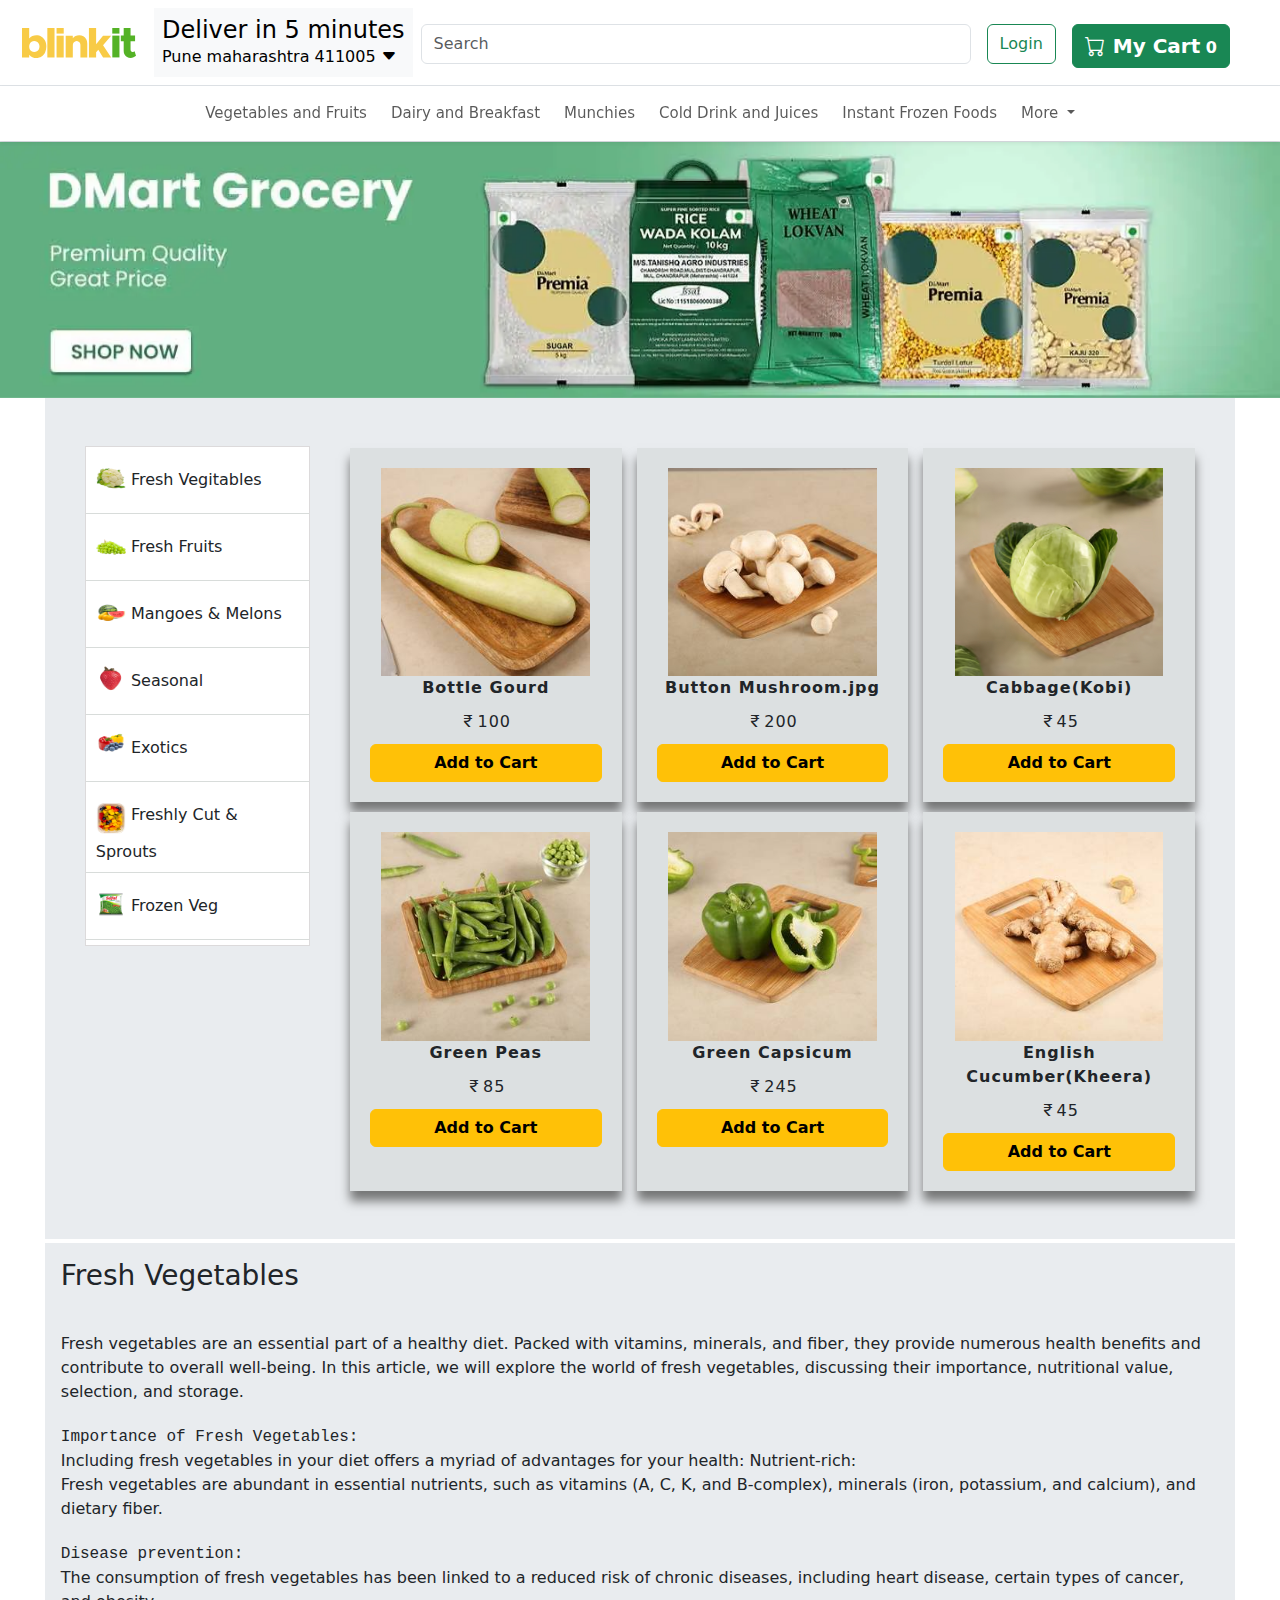
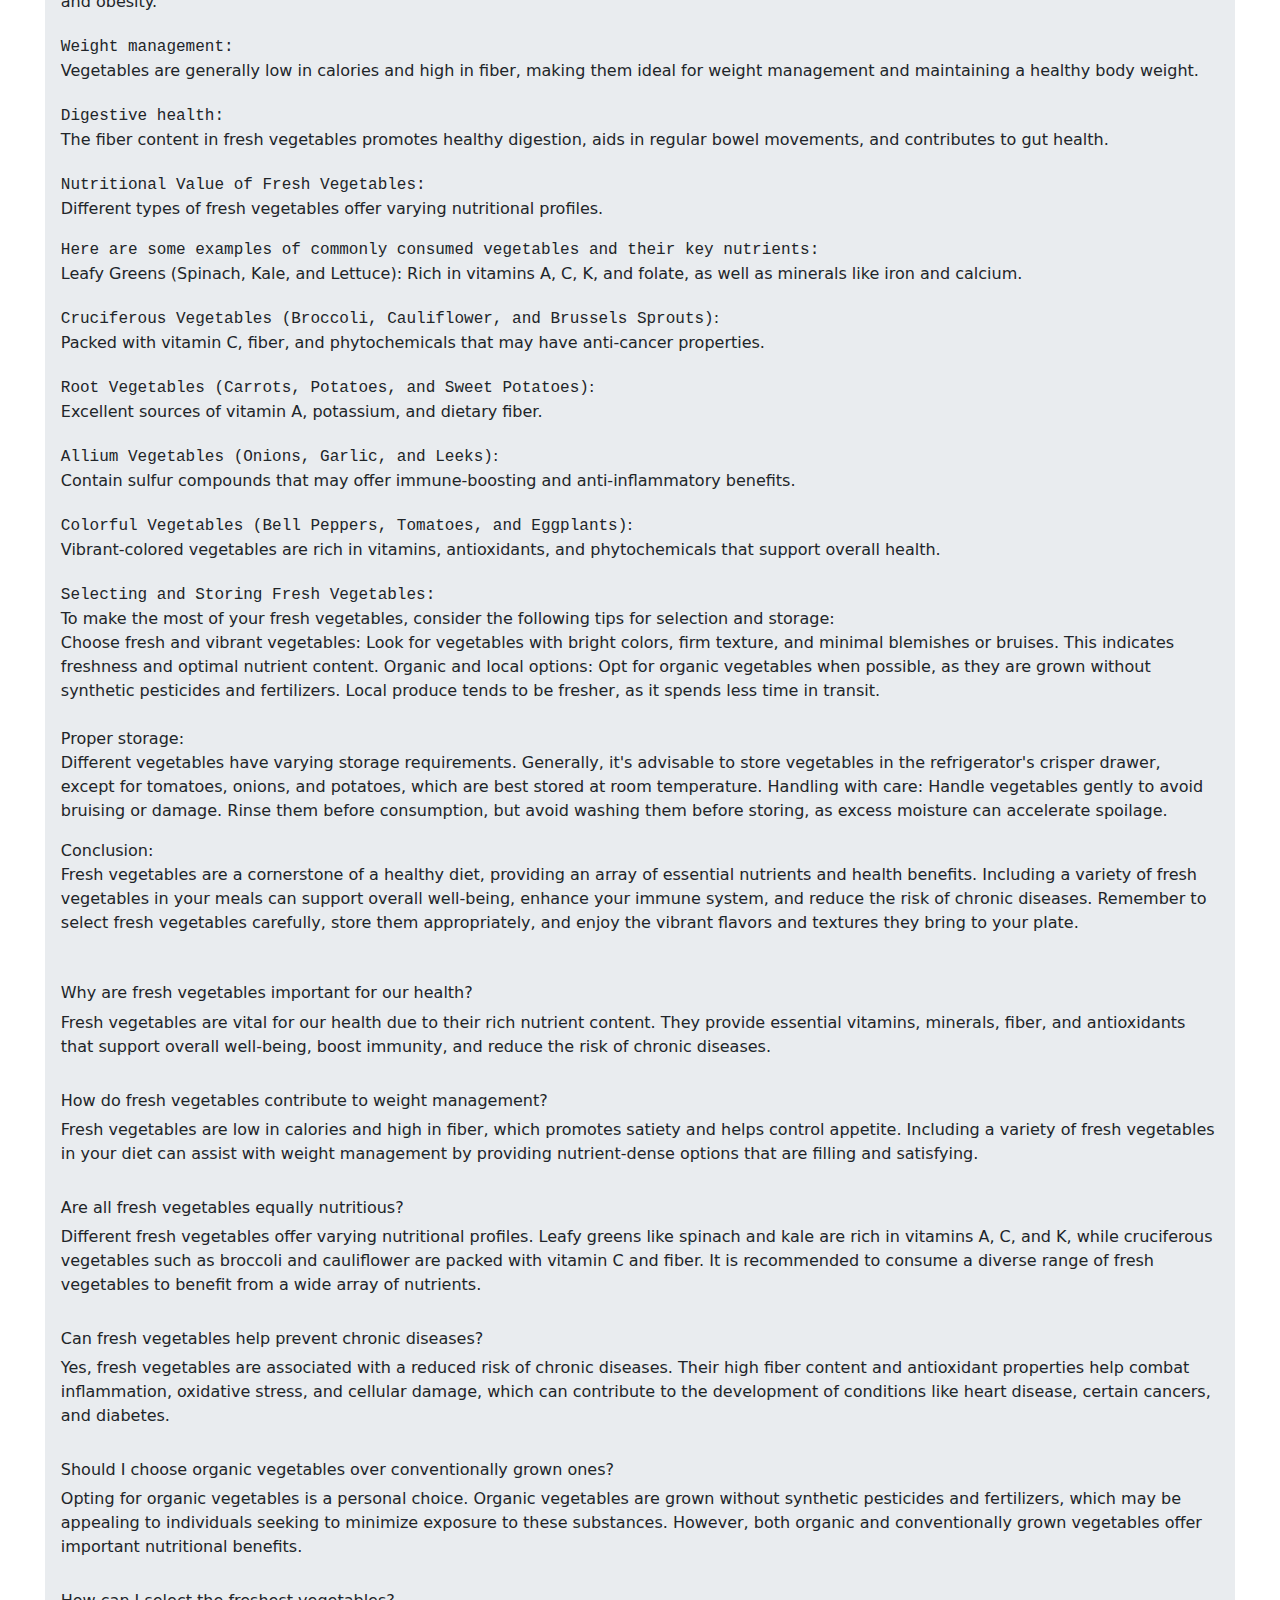
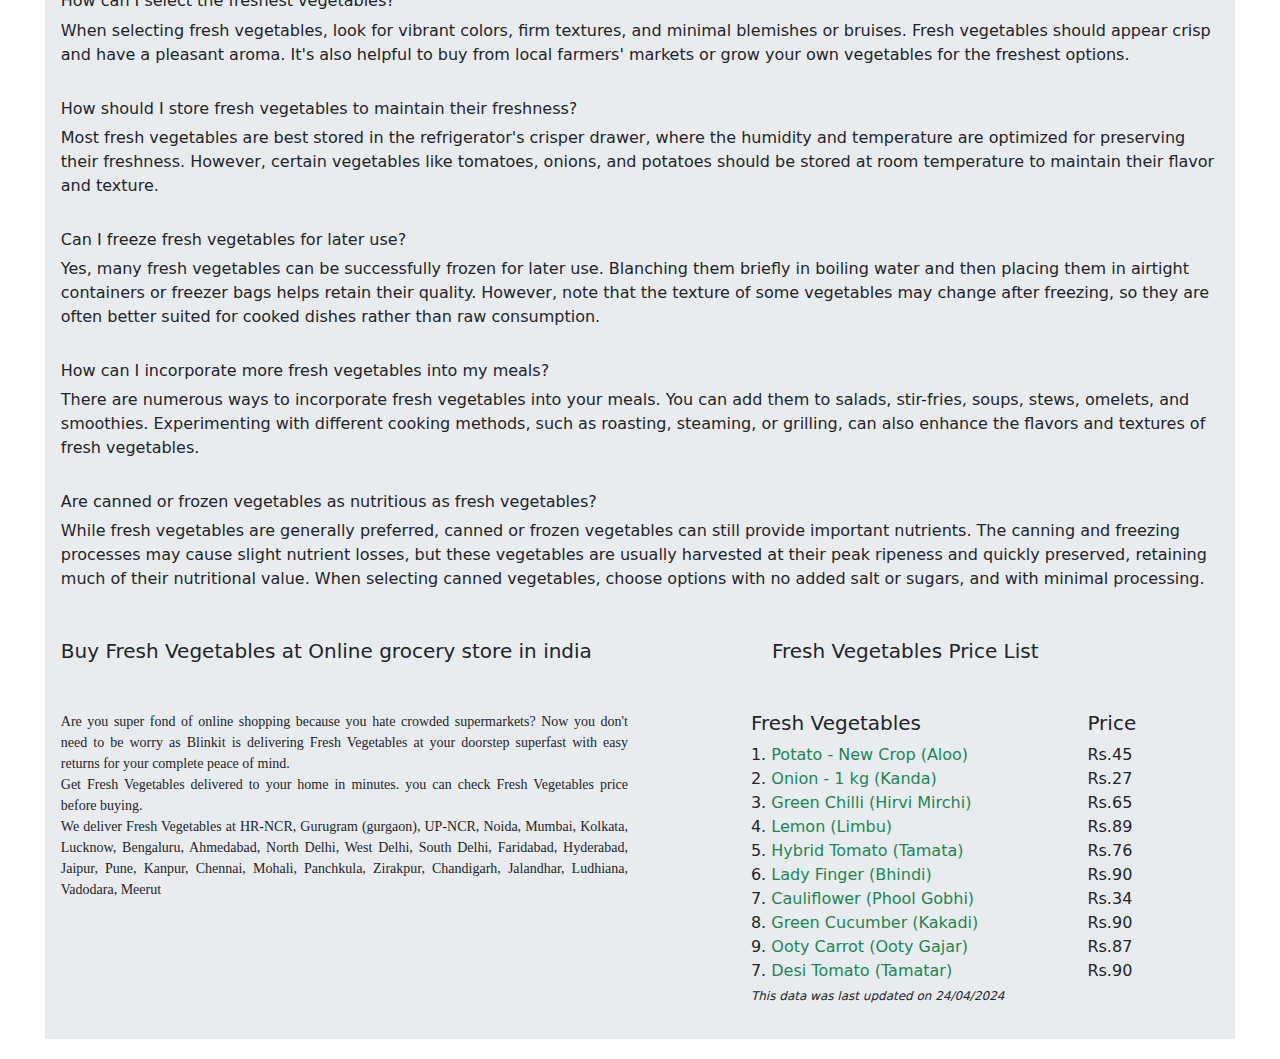
==== commit 3866de6e: "cc" ====
--- a/index.html
+++ b/index.html
@@ -10,8 +10,9 @@
     <link href="CSS/index.css" rel="stylesheet">
   </head>
   <body>
-    <nav class="navbar navbar-expand-lg border-bottom">
-      <div class="container-fluid">
+    <section class="position-fixed z-3 border-bottom" style="background-color: white; width: 100%;">
+    <nav class="navbar navbar-expand-lg border-bottom ">
+      <div class="container-fluid ">
         <svg width="134" height="30" viewBox="0 0 114 30" fill="none" xmlns="http://www.w3.org/2000/svg"><path d="M14.3342 7.186C16.2619 7.186 17.9832 7.66644 19.4978 8.62732C21.0262 9.57447 22.2242 10.9197 23.0917 12.663C23.9316 14.3377 24.3516 16.3075 24.3516 18.5724C24.3516 20.7687 23.9316 22.7316 23.0917 24.4612C22.2517 26.1908 21.0675 27.5429 19.5391 28.5175C17.9969 29.5058 16.2619 30 14.3342 30C12.9297 30 11.6078 29.7117 10.3685 29.1352C9.12927 28.5587 8.06901 27.7488 7.18775 26.7056V29.4852H0V0H7.18775V10.4598C8.06901 9.41661 9.12927 8.61359 10.3685 8.05079C11.6078 7.47426 12.9297 7.186 14.3342 7.186ZM12.1861 24.0494C13.2051 24.0494 14.1139 23.8161 14.9125 23.3493C15.7112 22.8826 16.3377 22.2306 16.7921 21.3933C17.2465 20.5697 17.4737 19.6294 17.4737 18.5724C17.4737 17.5429 17.2465 16.6095 16.7921 15.7721C16.3377 14.9348 15.7112 14.2828 14.9125 13.8161C14.1139 13.3493 13.2051 13.116 12.1861 13.116C11.2223 13.116 10.3617 13.3493 9.60432 13.8161C8.84699 14.269 8.2549 14.9073 7.82804 15.731C7.40118 16.5683 7.18775 17.5154 7.18775 18.5724C7.18775 19.6294 7.40118 20.5765 7.82804 21.4139C8.2549 22.2375 8.84699 22.8826 9.60432 23.3493C10.3617 23.8161 11.2223 24.0494 12.1861 24.0494Z" fill="#F8CB46"></path><path d="M25.3356 29.4852V0H32.5233V29.4852H25.3356Z" fill="#F8CB46"></path><path d="M34.5607 29.4852V7.68016H41.7071V29.4852H34.5607Z" fill="#F8CB46"></path><path d="M57.2319 7.186C58.7603 7.186 60.1372 7.5429 61.3627 8.25669C62.5882 8.95676 63.5521 9.94509 64.2544 11.2217C64.9291 12.512 65.2664 13.9739 65.2664 15.6074V29.4852H58.4092V17.2135C58.4092 16.4173 58.2508 15.7104 57.9341 15.0927C57.6312 14.4612 57.1974 13.9739 56.6329 13.6307C56.0821 13.2876 55.4349 13.116 54.6914 13.116C53.9891 13.116 53.3419 13.2876 52.7498 13.6307C52.1577 13.9602 51.6965 14.4132 51.366 14.9897C51.0218 15.5388 50.8496 16.1839 50.8496 16.9252L50.8083 29.4852H43.6619V7.68016H50.8083V10.1716C51.483 9.23816 52.3849 8.51064 53.5141 7.98902C54.6432 7.45367 55.8824 7.186 57.2319 7.186Z" fill="#F8CB46"></path><path d="M81.0597 17.2135L89.1769 29.4852H81.0597L76.3091 21.7639L74.1198 24.2965V29.4852H66.932V0H74.1198V16.2869L81.0184 7.68016H89.1356L81.0597 17.2135Z" fill="#F8CB46"></path><path d="M34.5569 0.00232667H41.7267V5.59207H34.5569V0.00232667Z" fill="#F8CB46"></path><path d="M90.3176 29.4198V7.61479H97.464V29.4198H90.3176Z" fill="#54B226"></path><path d="M112.575 23.2634L114 27.855C113.353 28.4727 112.534 28.9737 111.542 29.3581C110.564 29.7424 109.607 29.9346 108.671 29.9346C107.322 29.9346 106.117 29.6395 105.057 29.0492C103.996 28.4452 103.17 27.6079 102.578 26.5372C101.986 25.494 101.69 24.2929 101.69 22.9339V13.3183H98.819V7.61479H101.69V0.00241089H108.547V7.61479H113.071V13.3183H108.547V21.6161C108.547 22.3162 108.733 22.8859 109.105 23.3251C109.477 23.7644 109.952 23.984 110.53 23.984C110.943 23.984 111.329 23.9223 111.687 23.7987C112.045 23.6752 112.341 23.4967 112.575 23.2634Z" fill="#54B226"></path><path d="M90.2609 0.00241089H97.4307V5.59215H90.2609V0.00241089Z" fill="#54B226"></path></svg>
         <button class="navbar-toggler" type="button" data-bs-toggle="collapse" data-bs-target="#navbarSupportedContent" aria-controls="navbarSupportedContent" aria-expanded="false" aria-label="Toggle navigation">
           <span class="navbar-toggler-icon"></span>
@@ -30,14 +31,14 @@
               
               </a>
             </li>
-            <form class="d-flex ms-5 mt-3" role="search" style="height: 40px;">
+            <form class="d-flex ms-2 mt-3" role="search" style="height: 40px;">
               <input class="form-control me-2" type="search" placeholder="Search" aria-label="Search" style="width: 550px; ">
-              <button class="btn btn-outline-success ms-4" type="submit" data-bs-toggle="modal" data-bs-target="#exampleModal" data-bs-whatever="@mdo">Login</button>
+              <button class="btn btn-outline-success ms-2" type="submit" data-bs-toggle="modal" data-bs-target="#exampleModal" data-bs-whatever="@mdo" >Login</button>
             </form>
 
 
 
-            <div class="modal fade" id="exampleModal" tabindex="-1" aria-labelledby="exampleModalLabel" aria-hidden="true">
+            <div class="modal fade modl" id="exampleModal" tabindex="-1" aria-labelledby="exampleModalLabel" aria-hidden="true">
               <div class="modal-dialog modal-dialog-centered">
                 <div class="modal-content ">
                   <div class=" d-grid ">
@@ -86,32 +87,27 @@
             <span class="navbar-toggler-icon"></span>
           </button>
           <div class="collapse navbar-collapse" id="navbarNavDropdown">
-            <ul class="navbar-nav nav2" style="margin-left: 30px;">
-              <li class="nav-item ">
+            <ul class="navbar-nav nav2 m-auto" style="margin-left: 30px; font-size: 15px; ">
+              <li class="nav-item">
                 <a class="nav-link" aria-current="page" href="#"  >Vegetables and Fruits</a>
               </li>
-              <li class="nav-item">
+              <li class="nav-item ps-2">
                 <a class="nav-link " href="#">Dairy and Breakfast</a>
               </li>
-              <li class="nav-item">
+              <li class="nav-item ps-2">
                 <a class="nav-link" href="#">Munchies</a>
               </li>
-              <li class="nav-item">
+              <li class="nav-item ps-2">
                 <a class="nav-link" href="#">Cold Drink and Juices</a>
               </li>
 
-              <li class="nav-item">
+              <li class="nav-item ps-2">
                 <a class="nav-link" href="#">Instant Frozen Foods</a>
               </li>
-              <li class="nav-item">
-                <a class="nav-link" href="#">Tea, Coffee and Health Drinks</a>
-              </li>
-              <li class="nav-item">
-                <a class="nav-link" href="#" >Bakry and Biscuits</a>
-              </li>
-
-
-              <li class="nav-item dropdown">
+              
+
+
+              <li class="nav-item dropdown ps-2">
                 <a class="nav-link dropdown-toggle" href="#" role="button" data-bs-toggle="dropdown" aria-expanded="false">
                   More
                 </a>
@@ -143,9 +139,10 @@
           </div>
         </div>
       </nav>
+    </section>
 
 <!-- slider -->
-<div id="carouselExampleSlidesOnly"  class="carousel slide" data-bs-ride="carousel">
+<div id="carouselExampleSlidesOnly"  class="carousel slide" data-bs-ride="carousel" style="padding-top: 140px;">
     <div class="carousel-inner">
       <div class="carousel-item active">
         <img src="image/image/slider5.webp" class="d-block w-100" alt="...">
@@ -166,52 +163,55 @@
       </div>
     </div>
   </div>
+  
   <div class="d-flex  bg-body-secondary  pb-5 m-auto " style="width: 93%;">
-    <nav id="sidebarMenu" class=" collapse d-lg-block sidebar collapse bg-body-secondary" >
+    <nav id="sidebarMenu" class=" collapse d-lg-block d-md-block d-sm-block sidebar collapse bg-body-secondary" >
       <div class="position-sticky  " >
         <div class="sidemenu list-group list-group-flush bg-body-secondary mt-5 " style="width: fit-content;  margin-left: 40px; width: 225px; ">
           
           <a href="#" class="list-group-item list-group-item-action py-2 ripple"
-            ><img src="/images/Buy Fresh Vegetables Online - Price ₹16 Per/Fresh Vegetables.png" style="width: 30px; height: 40px;"/> <span>Fresh Vegitables</span></a
-          >
-          <a href="#" class="list-group-item list-group-item-action py-2 ripple"
-            ><img src="/images/Buy Fresh Vegetables Online - Price ₹16 Per/Fresh Fruits.png" style="width: 30px; height: 40px;"/> <span>Fresh Fruits</span></a
-          >
-          <a href="#" class="list-group-item list-group-item-action py-2 ripple"
-            ><img src="/images/Buy Fresh Vegetables Online - Price ₹16 Per/\/Mangoes & Melons.png" style="width: 30px; height: 40px;"/> <span>Mangoes & Melons</span></a
+            ><img src="/image/image/Fresh Vegetables.png" style="width: 30px; height: 40px;"/> <span>Fresh Vegitables</span></a
+          >
+          <a href="#" class="list-group-item list-group-item-action py-2 ripple"
+            ><img src="/image/image/Fresh Fruits.png" style="width: 30px; height: 40px;"/> <span>Fresh Fruits</span></a
+          >
+          <a href="#" class="list-group-item list-group-item-action py-2 ripple"
+            ><img src="/image/image/Mangoes & Melons.png" style="width: 30px; height: 40px;"/> <span>Mangoes & Melons</span></a
           >
           <a href="#" class="list-group-item list-group-item-action py-2 ripple">
-            <img src="/images/Buy Fresh Vegetables Online - Price ₹16 Per/Seasonal.png" style="width: 30px; height: 40px;"/> <span>Seasonal</span>
+            <img src="/image/image/Seasonal.png" style="width: 30px; height: 40px;"/> <span>Seasonal</span>
           </a>
           <a href="#" class="list-group-item list-group-item-action py-2 ripple"
-            ><img src="/images/Buy Fresh Vegetables Online - Price ₹16 Per/Exotics.jpg" style="width: 30px; height: 40px;"/> <span>Exotics</span></a
-          >
-          <a href="#" class="list-group-item list-group-item-action py-2 ripple"
-            ><img src="/images/sprouts.jpg" style="width: 30px; height: 40px;"/> <span>Freshly Cut & Sprouts</span></a
-          >
-          <a href="#" class="list-group-item list-group-item-action py-2 ripple"
-            ><img src="/images/Buy Fresh Vegetables Online - Price ₹16 Per/Frozen Veg.jpg" style="width: 30px; height: 40px;"/> <span>Frozen Veg</span></a
-          >
-          <a href="#" class="list-group-item list-group-item-action py-2 ripple"
-            ><img src="/images/Buy Fresh Vegetables Online - Price ₹16 Per/Leafies & Herbs.png" style="width: 30px; height: 40px;"/> <span>Leafies & Herbs</span></a
-          >
-          <a href="#" class="list-group-item list-group-item-action py-2 ripple"
-            ><img src="/images/Buy Fresh Vegetables Online - Price ₹16 Per/Certified Organic.jpg" style="width: 30px; height: 40px;"/> <span>Certified Organic</span></a
-          >
-          <a href="#" class="list-group-item list-group-item-action py-2 ripple"
-            ><img src="/images/Buy Fresh Vegetables Online - Price ₹16 Per/Flowers & Leaves.jpg" style="width: 30px; height: 40px;"/> <span>Flowers & Leaves</span></a
-          >
-          <a href="#" class="list-group-item list-group-item-action py-2 ripple"
-            ><img src="/images/Buy Fresh Vegetables Online - Price ₹16 Per/Hydroponic.jpg" style="width: 30px; height: 40px;"/> <span>Hydroponic</span></a
-          >
-          <a href="#" class="list-group-item list-group-item-action py-2 ripple"
-            ><img src="/images/Buy Fresh Vegetables Online - Price ₹16 Per/Combo & Recipes.jpg" style="width: 30px; height: 40px;"/> <span>Combo & Recipes</span></a
+            ><img src="/image/image/Exotics.jpg" style="width: 30px; height: 40px;"/> <span>Exotics</span></a
+          >
+          <a href="#" class="list-group-item list-group-item-action py-2 ripple"
+            ><img src="/image/image/Freshly Cut & Sprouts.jpg" style="width: 30px; height: 40px;"/> <span>Freshly Cut & Sprouts</span></a
+          >
+          <a href="#" class="list-group-item list-group-item-action py-2 ripple"
+            ><img src="/image/image/Frozen Veg.jpg" style="width: 30px; height: 40px;"/> <span>Frozen Veg</span></a
+          >
+          <a href="#" class="list-group-item list-group-item-action py-2 ripple"
+            ><img src="/image/image/Leafies & Herbs.png" style="width: 30px; height: 40px;"/> <span>Leafies & Herbs</span></a
+          >
+          <a href="#" class="list-group-item list-group-item-action py-2 ripple"
+            ><img src="/image/image/Certified Organic.jpg" style="width: 30px; height: 40px;"/> <span>Certified Organic</span></a
+          >
+          <a href="#" class="list-group-item list-group-item-action py-2 ripple"
+            ><img src="/image/image/Flowers & Leaves.jpg" style="width: 30px; height: 40px;"/> <span>Flowers & Leaves</span></a
+          >
+          <a href="#" class="list-group-item list-group-item-action py-2 ripple"
+            ><img src="/image/image/Hydroponic.jpg" style="width: 30px; height: 40px;"/> <span>Hydroponic</span></a
+          >
+          <a href="#" class="list-group-item list-group-item-action py-2 ripple"
+            ><img src="/image/image/Combo & Recipes.jpg" style="width: 30px; height: 40px;"/> <span>Combo & Recipes</span></a
           >
          
         </div>
       </div>
     </nav>
+    
     <div class="box" style="width: 71%;">
+      
       <div class="list"></div>
   
     </div>
--- a/CSS/index.css
+++ b/CSS/index.css
@@ -2,7 +2,7 @@
     background-color: lightgray;
 }
 .nav3{
-    margin-left: -90px;
+    margin-left: 0px;
     height: 500px;
     overflow-y: scroll;
 }
@@ -128,4 +128,7 @@
 }
 .listCard .count{
     margin:  0 10px;
+}
+.modal-backdrop{
+    z-index: 0;
 }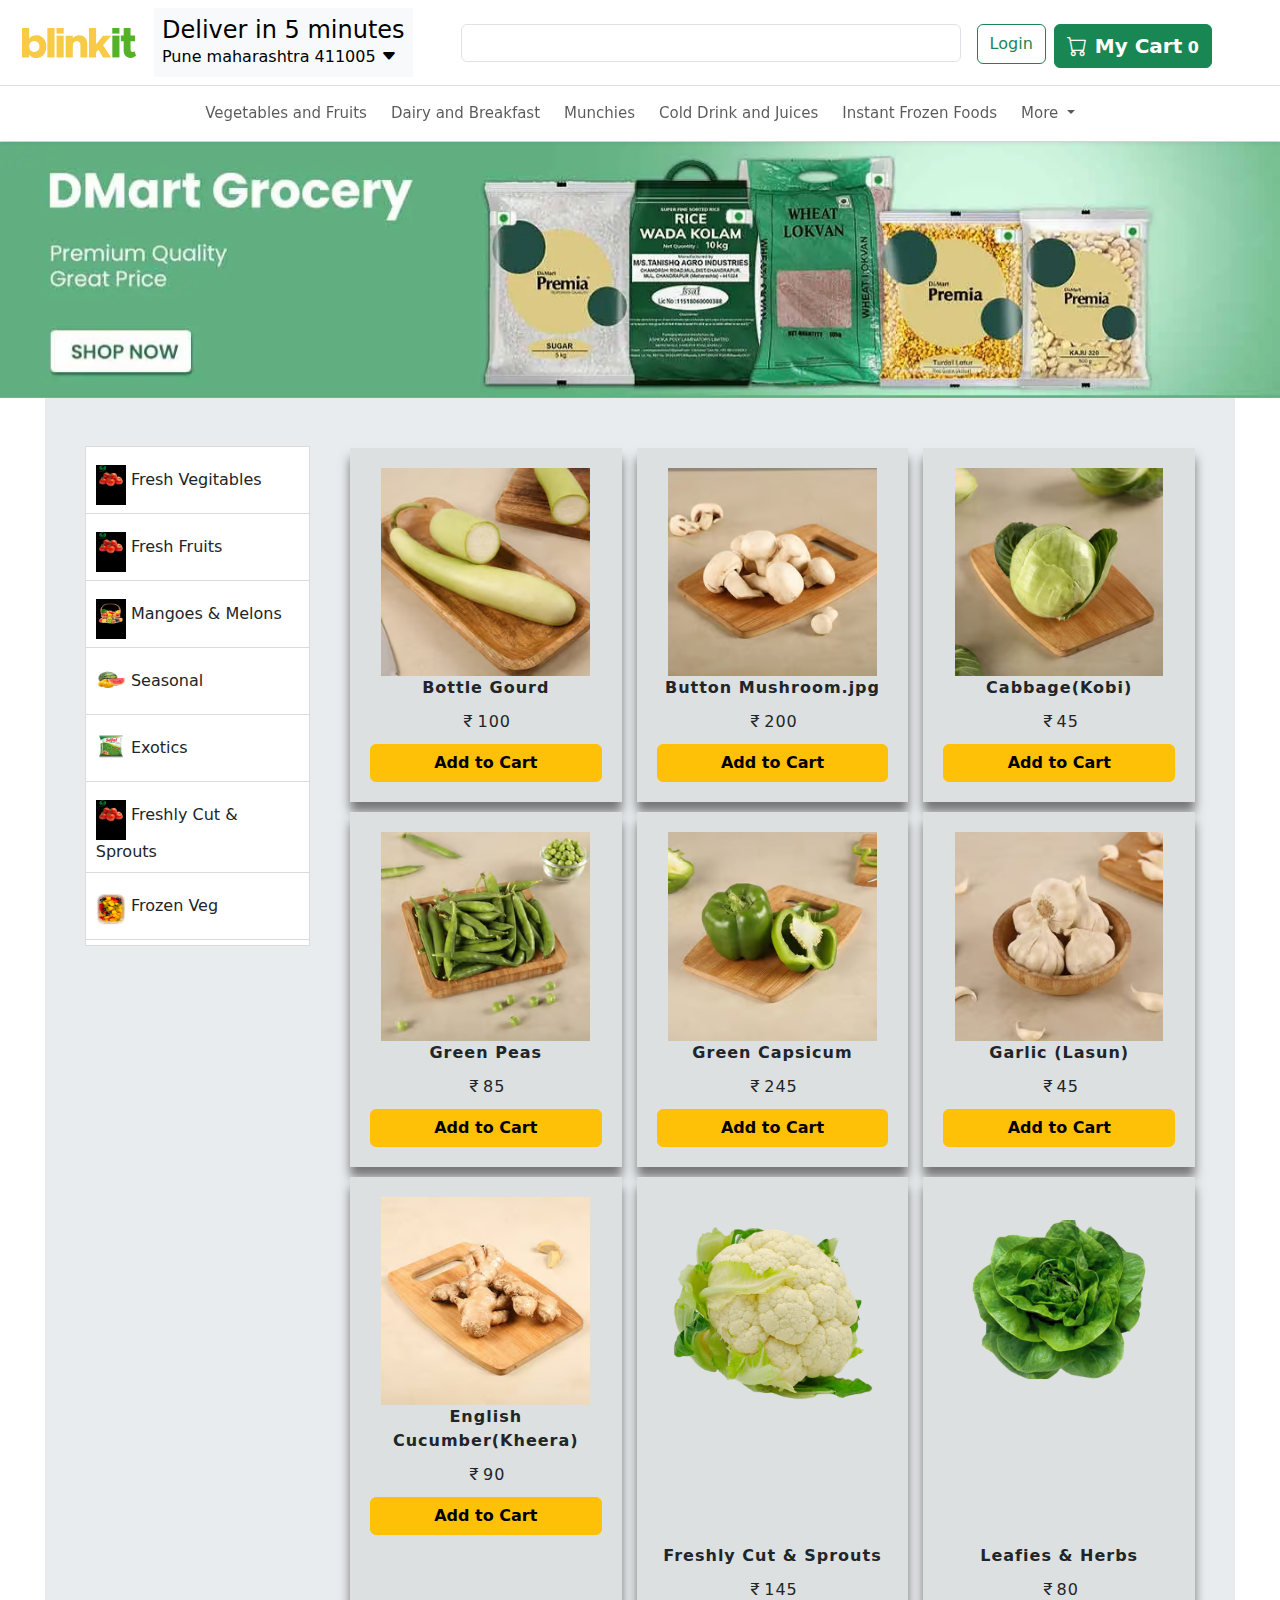
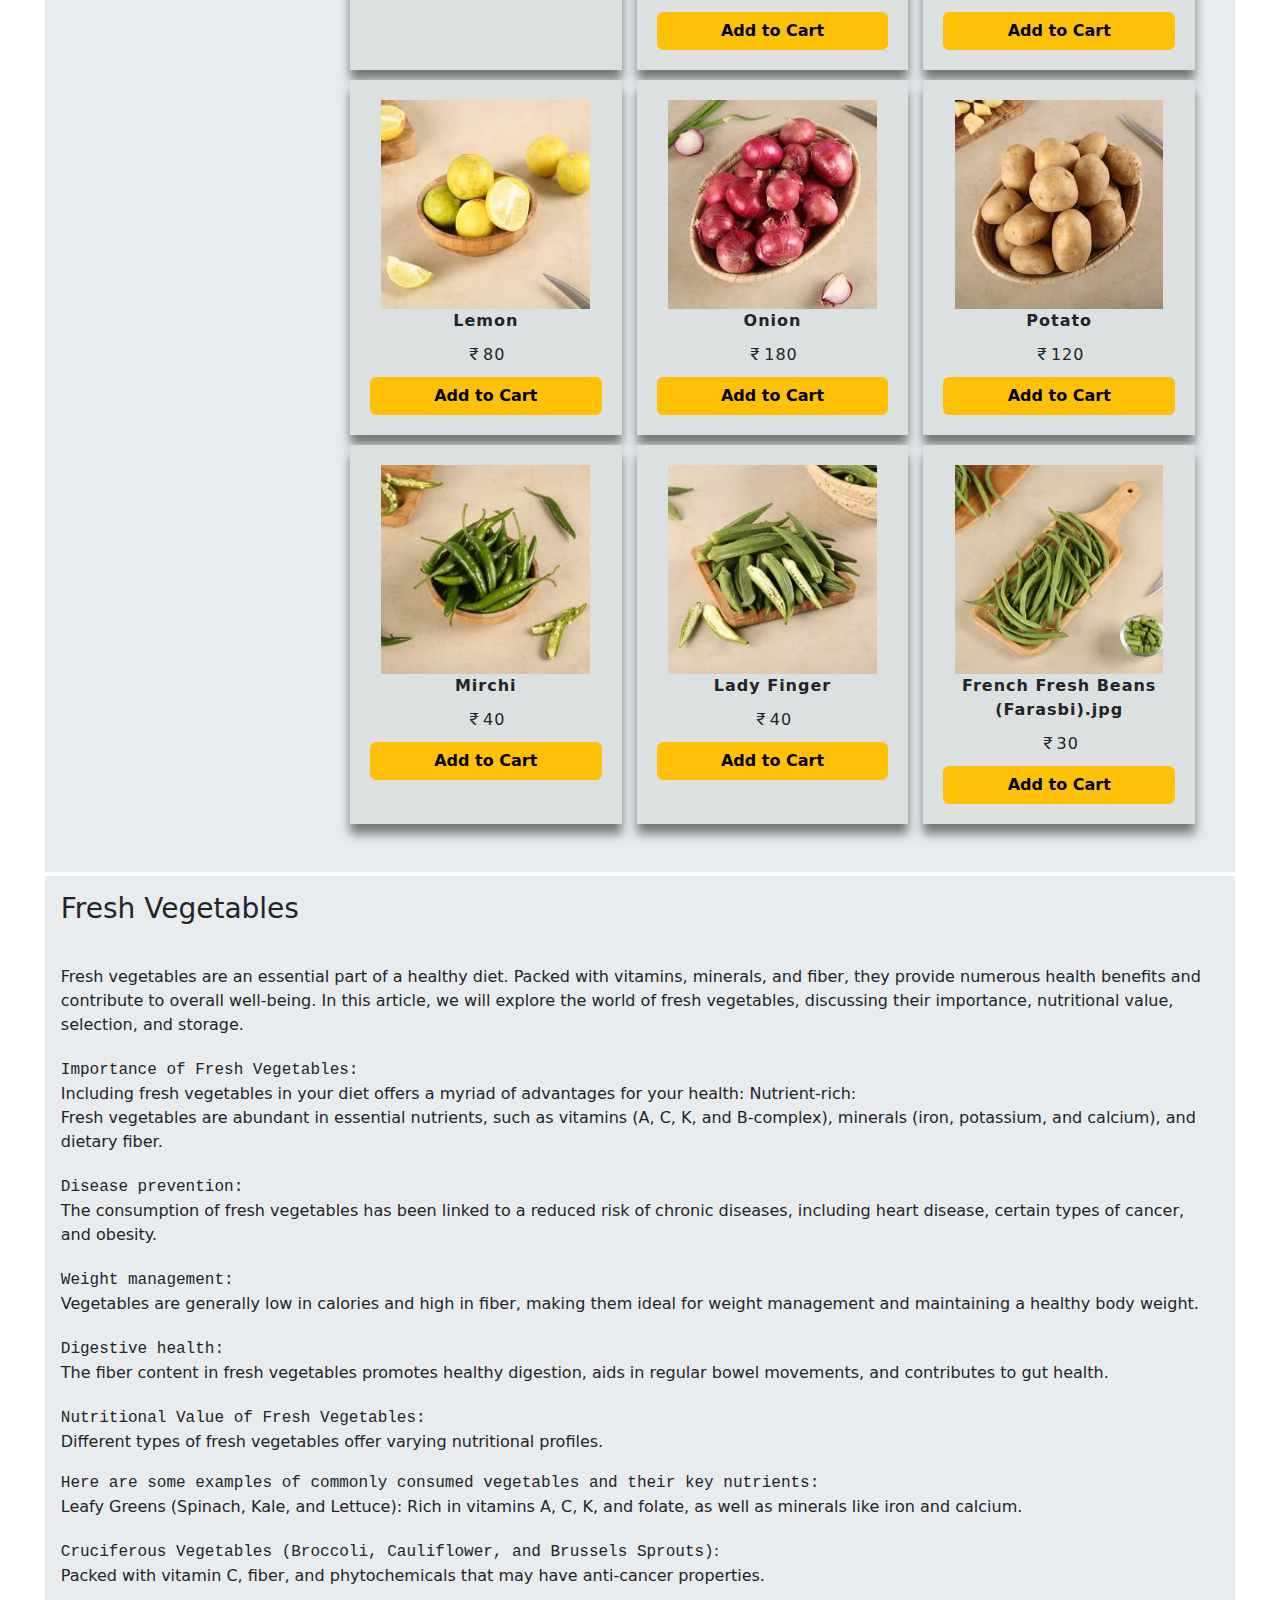
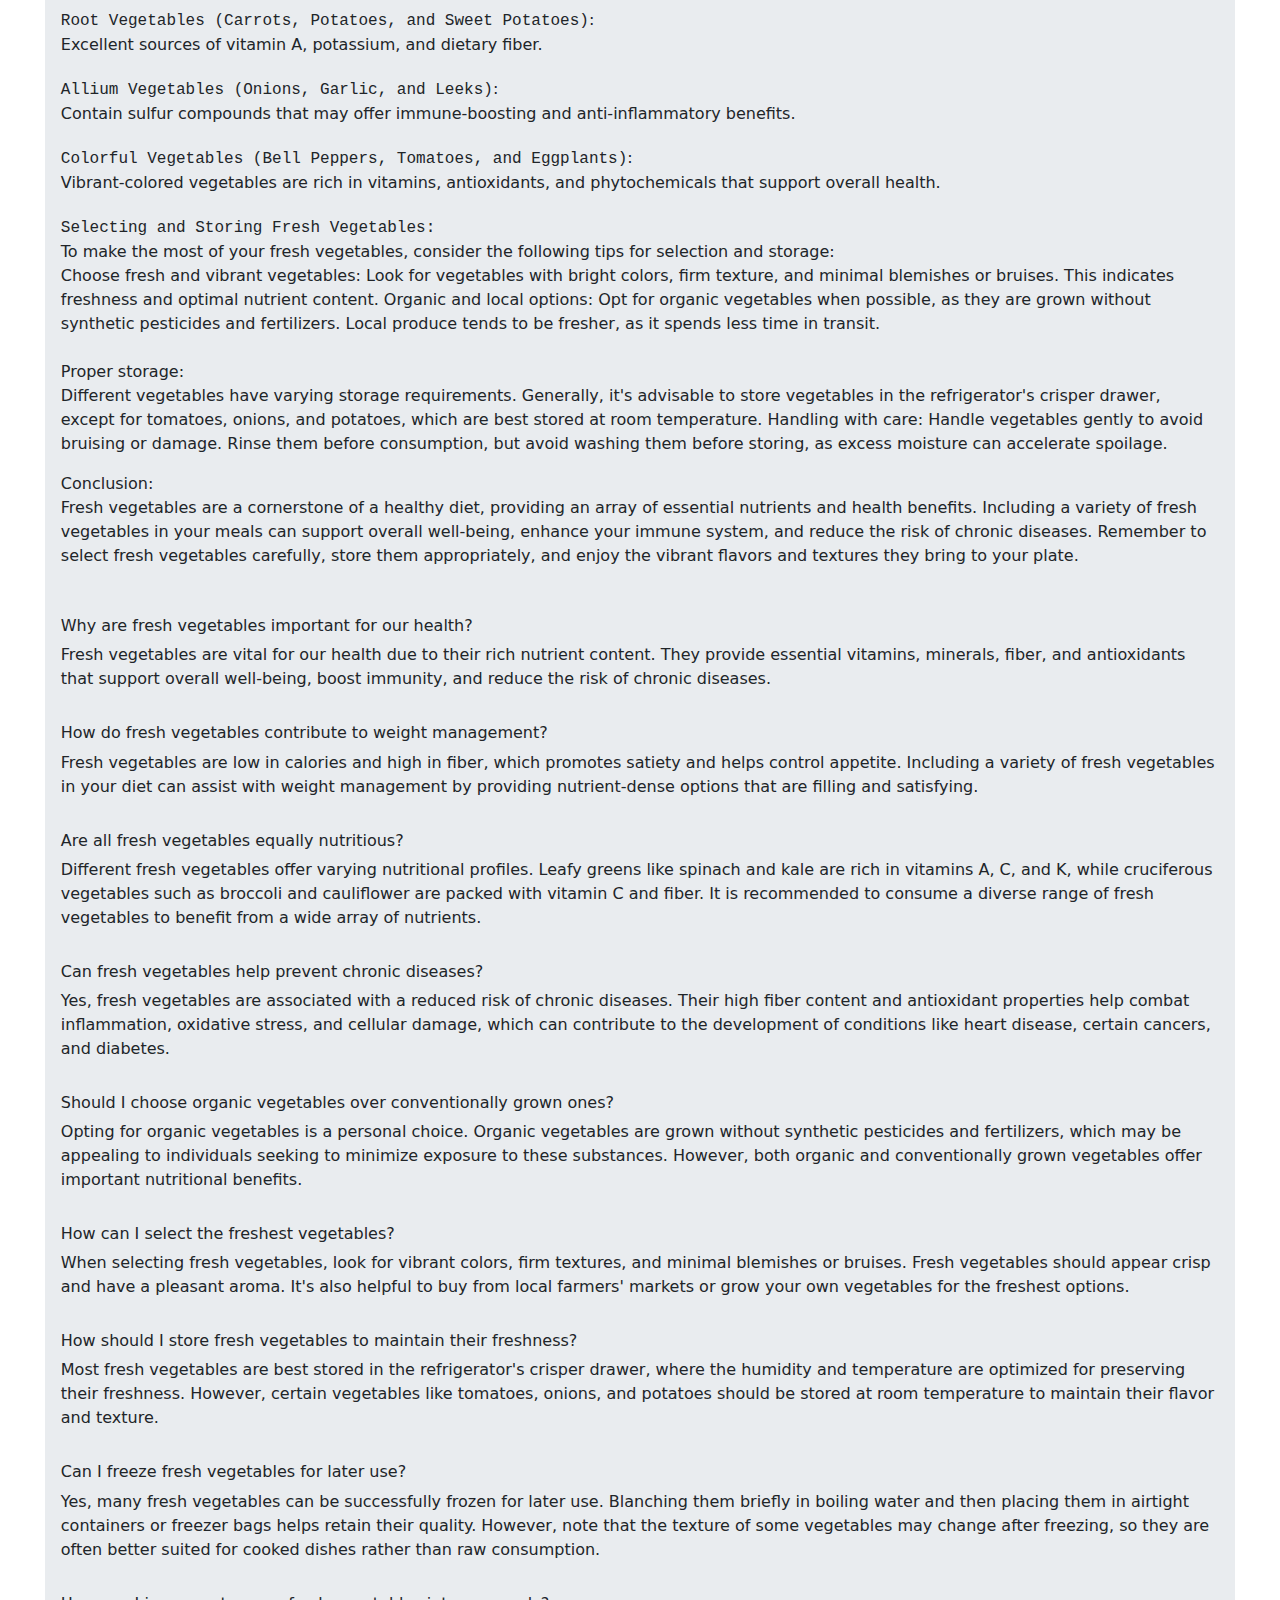
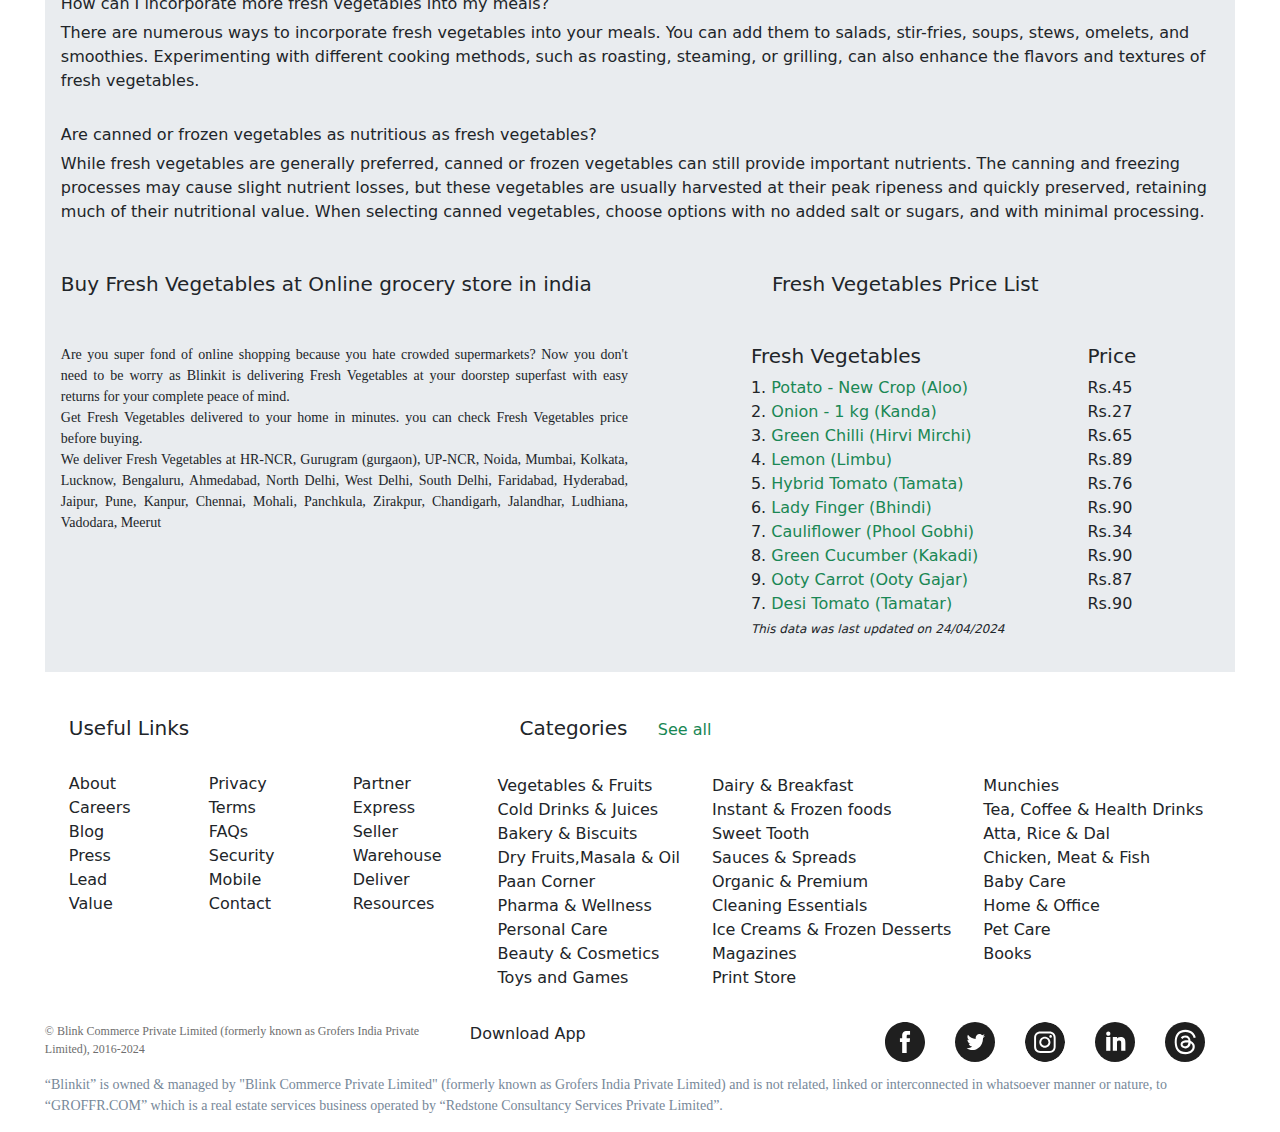
==== commit 7e140cc3: "vv" ====
--- a/index.html
+++ b/index.html
@@ -8,11 +8,15 @@
 
     <link rel="stylesheet" href="https://cdn.jsdelivr.net/npm/bootstrap-icons@1.11.3/font/bootstrap-icons.min.css">
     <link href="CSS/index.css" rel="stylesheet">
+    <link rel="stylesheet" href="https://cdnjs.cloudflare.com/ajax/libs/font-awesome/6.5.2/css/all.min.css" integrity="sha512-SnH5WK+bZxgPHs44uWIX+LLJAJ9/2PkPKZ5QiAj6Ta86w+fsb2TkcmfRyVX3pBnMFcV7oQPJkl9QevSCWr3W6A==" crossorigin="anonymous" referrerpolicy="no-referrer" />
+  
   </head>
   <body>
     <section class="position-fixed z-3 border-bottom" style="background-color: white; width: 100%;">
-    <nav class="navbar navbar-expand-lg border-bottom ">
-      <div class="container-fluid ">
+    
+    
+    <nav class="navbar navbar-expand-lg border-bottom">
+      <div class="container-fluid">
         <svg width="134" height="30" viewBox="0 0 114 30" fill="none" xmlns="http://www.w3.org/2000/svg"><path d="M14.3342 7.186C16.2619 7.186 17.9832 7.66644 19.4978 8.62732C21.0262 9.57447 22.2242 10.9197 23.0917 12.663C23.9316 14.3377 24.3516 16.3075 24.3516 18.5724C24.3516 20.7687 23.9316 22.7316 23.0917 24.4612C22.2517 26.1908 21.0675 27.5429 19.5391 28.5175C17.9969 29.5058 16.2619 30 14.3342 30C12.9297 30 11.6078 29.7117 10.3685 29.1352C9.12927 28.5587 8.06901 27.7488 7.18775 26.7056V29.4852H0V0H7.18775V10.4598C8.06901 9.41661 9.12927 8.61359 10.3685 8.05079C11.6078 7.47426 12.9297 7.186 14.3342 7.186ZM12.1861 24.0494C13.2051 24.0494 14.1139 23.8161 14.9125 23.3493C15.7112 22.8826 16.3377 22.2306 16.7921 21.3933C17.2465 20.5697 17.4737 19.6294 17.4737 18.5724C17.4737 17.5429 17.2465 16.6095 16.7921 15.7721C16.3377 14.9348 15.7112 14.2828 14.9125 13.8161C14.1139 13.3493 13.2051 13.116 12.1861 13.116C11.2223 13.116 10.3617 13.3493 9.60432 13.8161C8.84699 14.269 8.2549 14.9073 7.82804 15.731C7.40118 16.5683 7.18775 17.5154 7.18775 18.5724C7.18775 19.6294 7.40118 20.5765 7.82804 21.4139C8.2549 22.2375 8.84699 22.8826 9.60432 23.3493C10.3617 23.8161 11.2223 24.0494 12.1861 24.0494Z" fill="#F8CB46"></path><path d="M25.3356 29.4852V0H32.5233V29.4852H25.3356Z" fill="#F8CB46"></path><path d="M34.5607 29.4852V7.68016H41.7071V29.4852H34.5607Z" fill="#F8CB46"></path><path d="M57.2319 7.186C58.7603 7.186 60.1372 7.5429 61.3627 8.25669C62.5882 8.95676 63.5521 9.94509 64.2544 11.2217C64.9291 12.512 65.2664 13.9739 65.2664 15.6074V29.4852H58.4092V17.2135C58.4092 16.4173 58.2508 15.7104 57.9341 15.0927C57.6312 14.4612 57.1974 13.9739 56.6329 13.6307C56.0821 13.2876 55.4349 13.116 54.6914 13.116C53.9891 13.116 53.3419 13.2876 52.7498 13.6307C52.1577 13.9602 51.6965 14.4132 51.366 14.9897C51.0218 15.5388 50.8496 16.1839 50.8496 16.9252L50.8083 29.4852H43.6619V7.68016H50.8083V10.1716C51.483 9.23816 52.3849 8.51064 53.5141 7.98902C54.6432 7.45367 55.8824 7.186 57.2319 7.186Z" fill="#F8CB46"></path><path d="M81.0597 17.2135L89.1769 29.4852H81.0597L76.3091 21.7639L74.1198 24.2965V29.4852H66.932V0H74.1198V16.2869L81.0184 7.68016H89.1356L81.0597 17.2135Z" fill="#F8CB46"></path><path d="M34.5569 0.00232667H41.7267V5.59207H34.5569V0.00232667Z" fill="#F8CB46"></path><path d="M90.3176 29.4198V7.61479H97.464V29.4198H90.3176Z" fill="#54B226"></path><path d="M112.575 23.2634L114 27.855C113.353 28.4727 112.534 28.9737 111.542 29.3581C110.564 29.7424 109.607 29.9346 108.671 29.9346C107.322 29.9346 106.117 29.6395 105.057 29.0492C103.996 28.4452 103.17 27.6079 102.578 26.5372C101.986 25.494 101.69 24.2929 101.69 22.9339V13.3183H98.819V7.61479H101.69V0.00241089H108.547V7.61479H113.071V13.3183H108.547V21.6161C108.547 22.3162 108.733 22.8859 109.105 23.3251C109.477 23.7644 109.952 23.984 110.53 23.984C110.943 23.984 111.329 23.9223 111.687 23.7987C112.045 23.6752 112.341 23.4967 112.575 23.2634Z" fill="#54B226"></path><path d="M90.2609 0.00241089H97.4307V5.59215H90.2609V0.00241089Z" fill="#54B226"></path></svg>
         <button class="navbar-toggler" type="button" data-bs-toggle="collapse" data-bs-target="#navbarSupportedContent" aria-controls="navbarSupportedContent" aria-expanded="false" aria-label="Toggle navigation">
           <span class="navbar-toggler-icon"></span>
@@ -31,14 +35,20 @@
               
               </a>
             </li>
-            <form class="d-flex ms-2 mt-3" role="search" style="height: 40px;">
-              <input class="form-control me-2" type="search" placeholder="Search" aria-label="Search" style="width: 550px; ">
-              <button class="btn btn-outline-success ms-2" type="submit" data-bs-toggle="modal" data-bs-target="#exampleModal" data-bs-whatever="@mdo" >Login</button>
+            <form class="d-flex ms-5 mt-3" role="search" style="height: 40px;">
+              <div class="position-relative" style="height: 40px; overflow: hidden;"><input class="form-control me-2 " type="search" 
+                 aria-label="Search" 
+                style="width: 500px; "
+                id="searchInput">
+                <div id="animatedplaceholder" class="animation-placeholder">Mango
+                </div></div>
+              <button class="btn btn-outline-success ms-2" type="submit" data-bs-toggle="modal" data-bs-target="#exampleModal" data-bs-whatever="@mdo">Login</button>
+
             </form>
 
 
 
-            <div class="modal fade modl" id="exampleModal" tabindex="-1" aria-labelledby="exampleModalLabel" aria-hidden="true">
+            <div class="modal fade" id="exampleModal" tabindex="-1" aria-labelledby="exampleModalLabel" aria-hidden="true">
               <div class="modal-dialog modal-dialog-centered">
                 <div class="modal-content ">
                   <div class=" d-grid ">
@@ -65,7 +75,7 @@
               </div>
             </div>
 
-            <li class="nav-item ms-3 mt-3">
+            <li class="nav-item ms-2 mt-3">
                 <button type="button" class="btn btn-success fw-bold shopping"  data-bs-toggle="offcanvas" data-bs-target="#offcanvasRight" aria-controls="offcanvasRight"><span class=" fs-5"  ><i class="bi bi-cart"></i></span><span class="fs-5 ps-2">My Cart</span>
                   <span class="quantity">0</span>
                 </button>
@@ -87,8 +97,8 @@
             <span class="navbar-toggler-icon"></span>
           </button>
           <div class="collapse navbar-collapse" id="navbarNavDropdown">
-            <ul class="navbar-nav nav2 m-auto" style="margin-left: 30px; font-size: 15px; ">
-              <li class="nav-item">
+            <ul class="navbar-nav nav2 m-auto" style="margin-left: 30px; font-size: 15px;">
+              <li class="nav-item ">
                 <a class="nav-link" aria-current="page" href="#"  >Vegetables and Fruits</a>
               </li>
               <li class="nav-item ps-2">
@@ -101,7 +111,7 @@
                 <a class="nav-link" href="#">Cold Drink and Juices</a>
               </li>
 
-              <li class="nav-item ps-2">
+              <li class="nav-item ps-2 ps-2">
                 <a class="nav-link" href="#">Instant Frozen Foods</a>
               </li>
               
@@ -140,9 +150,10 @@
         </div>
       </nav>
     </section>
-
+    <a id="button" class="bi bi-chevron-up fs-3 text-light fw-bolder"></a>
+    <div class="content">
 <!-- slider -->
-<div id="carouselExampleSlidesOnly"  class="carousel slide" data-bs-ride="carousel" style="padding-top: 140px;">
+<div id="carouselExampleSlidesOnly"  class="carousel slide" data-bs-ride="carousel"  style="padding-top: 140px;">
     <div class="carousel-inner">
       <div class="carousel-item active">
         <img src="image/image/slider5.webp" class="d-block w-100" alt="...">
@@ -163,55 +174,52 @@
       </div>
     </div>
   </div>
-  
   <div class="d-flex  bg-body-secondary  pb-5 m-auto " style="width: 93%;">
     <nav id="sidebarMenu" class=" collapse d-lg-block d-md-block d-sm-block sidebar collapse bg-body-secondary" >
       <div class="position-sticky  " >
         <div class="sidemenu list-group list-group-flush bg-body-secondary mt-5 " style="width: fit-content;  margin-left: 40px; width: 225px; ">
           
           <a href="#" class="list-group-item list-group-item-action py-2 ripple"
-            ><img src="/image/image/Fresh Vegetables.png" style="width: 30px; height: 40px;"/> <span>Fresh Vegitables</span></a
-          >
-          <a href="#" class="list-group-item list-group-item-action py-2 ripple"
-            ><img src="/image/image/Fresh Fruits.png" style="width: 30px; height: 40px;"/> <span>Fresh Fruits</span></a
-          >
-          <a href="#" class="list-group-item list-group-item-action py-2 ripple"
-            ><img src="/image/image/Mangoes & Melons.png" style="width: 30px; height: 40px;"/> <span>Mangoes & Melons</span></a
+            ><img src="image/image/Certified Organic.jpg" style="width: 30px; height: 40px;"/> <span>Fresh Vegitables</span></a
+          >
+          <a href="#" class="list-group-item list-group-item-action py-2 ripple"
+            ><img src="image/image/Certified Organic.jpg" style="width: 30px; height: 40px;"/> <span>Fresh Fruits</span></a
+          >
+          <a href="#" class="list-group-item list-group-item-action py-2 ripple"
+            ><img src="image/image/Combo & Recipes.jpg" style="width: 30px; height: 40px;"/> <span>Mangoes & Melons</span></a
           >
           <a href="#" class="list-group-item list-group-item-action py-2 ripple">
-            <img src="/image/image/Seasonal.png" style="width: 30px; height: 40px;"/> <span>Seasonal</span>
+            <img src="image/image/Mangoes & Melons.png" style="width: 30px; height: 40px;"/> <span>Seasonal</span>
           </a>
           <a href="#" class="list-group-item list-group-item-action py-2 ripple"
-            ><img src="/image/image/Exotics.jpg" style="width: 30px; height: 40px;"/> <span>Exotics</span></a
-          >
-          <a href="#" class="list-group-item list-group-item-action py-2 ripple"
-            ><img src="/image/image/Freshly Cut & Sprouts.jpg" style="width: 30px; height: 40px;"/> <span>Freshly Cut & Sprouts</span></a
-          >
-          <a href="#" class="list-group-item list-group-item-action py-2 ripple"
-            ><img src="/image/image/Frozen Veg.jpg" style="width: 30px; height: 40px;"/> <span>Frozen Veg</span></a
-          >
-          <a href="#" class="list-group-item list-group-item-action py-2 ripple"
-            ><img src="/image/image/Leafies & Herbs.png" style="width: 30px; height: 40px;"/> <span>Leafies & Herbs</span></a
-          >
-          <a href="#" class="list-group-item list-group-item-action py-2 ripple"
-            ><img src="/image/image/Certified Organic.jpg" style="width: 30px; height: 40px;"/> <span>Certified Organic</span></a
-          >
-          <a href="#" class="list-group-item list-group-item-action py-2 ripple"
-            ><img src="/image/image/Flowers & Leaves.jpg" style="width: 30px; height: 40px;"/> <span>Flowers & Leaves</span></a
-          >
-          <a href="#" class="list-group-item list-group-item-action py-2 ripple"
-            ><img src="/image/image/Hydroponic.jpg" style="width: 30px; height: 40px;"/> <span>Hydroponic</span></a
-          >
-          <a href="#" class="list-group-item list-group-item-action py-2 ripple"
-            ><img src="/image/image/Combo & Recipes.jpg" style="width: 30px; height: 40px;"/> <span>Combo & Recipes</span></a
+            ><img src="image/image/Frozen_Veg-removebg-preview.png" style="width: 30px; height: 40px;"/> <span>Exotics</span></a
+          >
+          <a href="#" class="list-group-item list-group-item-action py-2 ripple"
+            ><img src="image/image/Certified Organic.jpg" style="width: 30px; height: 40px;"/> <span>Freshly Cut & Sprouts</span></a
+          >
+          <a href="#" class="list-group-item list-group-item-action py-2 ripple"
+            ><img src="image/image/Freshly_Cut___Sprouts-removebg-preview.png" style="width: 30px; height: 40px;"/> <span>Frozen Veg</span></a
+          >
+          <a href="#" class="list-group-item list-group-item-action py-2 ripple"
+            ><img src="image/image/Leafies & Herbs.jpg" style="width: 30px; height: 40px;"/> <span>Leafies & Herbs</span></a
+          >
+          <a href="#" class="list-group-item list-group-item-action py-2 ripple"
+            ><img src="image/image/Certified Organic.jpg" style="width: 30px; height: 40px;"/> <span>Certified Organic</span></a
+          >
+          <a href="#" class="list-group-item list-group-item-action py-2 ripple"
+            ><img src="image/image/Flowers & Leaves.jpg" style="width: 30px; height: 40px;"/> <span>Flowers & Leaves</span></a
+          >
+          <a href="#" class="list-group-item list-group-item-action py-2 ripple"
+            ><img src="image/image/Fresh Fruits.png" style="width: 30px; height: 40px;"/> <span>Hydroponic</span></a
+          >
+          <a href="#" class="list-group-item list-group-item-action py-2 ripple"
+            ><img src="image/image/Certified Organic.jpg" style="width: 30px; height: 40px;"/> <span>Combo & Recipes</span></a
           >
          
         </div>
       </div>
     </nav>
-    
     <div class="box" style="width: 71%;">
-      
       <div class="list"></div>
   
     </div>
@@ -236,12 +244,13 @@
   </div>
 </div>
 <!--fresh vegetables-->
-<div class=" bg-body-secondary  mt-1" style="width: 93%; margin: auto; margin-bottom: 20px;">
+<div class="  bg-body-secondary  mt-1" style="width: 93%; margin: auto; margin-bottom: 20px; ">
   <h3 class="p-3">Fresh Vegetables</h3>
   <div class="p-3">
     <p>Fresh vegetables are an essential part of a healthy diet. Packed with vitamins, minerals, and fiber, they provide numerous health benefits and contribute to overall well-being. In this article, we will explore the world of fresh vegetables, discussing their importance, nutritional value, selection, and storage.
     </p>
 <p class="pt-1">
+
     <span class="font-monospace">Importance of Fresh Vegetables:</span><br>
     Including fresh vegetables in your diet offers a myriad of advantages for your health:
     Nutrient-rich: <br>
@@ -364,6 +373,118 @@
   </div>
 </div>
 
+<div class=" mt-1" style="width: 93%; margin: auto;">
+<div class="d-flex">
+  <div class="col-4">
+    <h5 class="p-4">Useful Links</h5>
+    <div class="d-flex ps-4  justify-content-between">
+      <ul class="list-unstyled">
+        <li>About</li>
+        <li>Careers</li>
+        <li>Blog</li>
+        <li>Press</li>
+        <li>Lead</li>
+        <li>Value</li>
+      </ul>
+
+      <ul class="list-unstyled">
+        <li>Privacy</li>
+        <li>Terms</li>
+        <li>FAQs</li>
+        <li>Security</li>
+        <li>Mobile</li>
+        <li>Contact</li>
+      </ul>
+
+      <ul class="list-unstyled">
+        <li>Partner</li>
+        <li>Express</li>
+        <li>Seller</li>
+        <li>Warehouse</li>
+        <li>Deliver</li>
+        <li>Resources</li>
+      </ul>
+    </div>
+  </div>
+  <div class="col-8">
+<p class="p-4 pb-3" style="margin-left: 54px;"><span class="h5 ">Categories </span><span class="text-success ps-4">See all</span>
+</p>
+<div class="d-flex justify-content-evenly ps-4">
+  <ul class="list-unstyled">
+    <li>Vegetables & Fruits</li>
+    <li>Cold Drinks & Juices</li>
+    <li>Bakery & Biscuits</li>
+    <li>Dry Fruits,Masala & Oil</li>
+    <li>Paan Corner</li>
+    <li>Pharma & Wellness</li>
+    <li>Personal Care</li>
+    <li>Beauty & Cosmetics</li>
+    <li>Toys and Games</li>
+  </ul>
+
+  <ul class="list-unstyled">
+    <li>Dairy & Breakfast</li>
+    <li>Instant & Frozen foods</li>
+    <li>Sweet Tooth</li>
+    <li>Sauces & Spreads</li>
+    <li>Organic & Premium</li>
+    <li>Cleaning Essentials</li>
+    <li>Ice Creams & Frozen Desserts</li>
+    <li>Magazines</li>
+    <li>Print Store</li>
+  </ul>
+
+  <ul class="list-unstyled">
+    <li> Munchies</li>
+    <li> Tea, Coffee & Health Drinks</li>
+    <li>Atta, Rice & Dal</li>
+    <li>Chicken, Meat & Fish</li>
+    <li>Baby Care</li>
+    <li>Home & Office</li>
+    <li>Pet Care</li>
+    <li> Books</li>
+  </ul>
+ 
+ 
+ 
+ 
+ 
+  
+  
+ 
+  
+  
+ 
+  
+ 
+  
+  
+</div>
+  </div>
+</div>
+<div class="row mt-3">
+  <div class="col-4">
+    <p style="font-family: poppins; font-weight: 100; font-size: 12px; color: rgb(110, 110, 110);">© Blink Commerce Private Limited (formerly known as Grofers India Private Limited), 2016-2024</p>
+  </div>
+  <div class="col-4">
+    <div class="d-flex justify-content-evenly">
+      <p>Download App</p>
+      <img src="image/image/apple-store.webp" alt="App Store" width="92" height="30" loading="lazy" style="border-radius: 0px; object-fit: fill; cursor: default;">
+      <img src="image/image/android store.webp" alt="Play Store" width="92" height="30" loading="lazy" style="border-radius: 0px; object-fit: fill; cursor: default;">
+    </div>
+  </div>
+  <div class="col-4">
+   
+      <div class="DownloadAndFollowRow__Item-sc-ixdkfr-3 iSSvsj d-flex justify-content-evenly"><div class="DownloadAndFollowRow__SocialIcon-sc-ixdkfr-2 kfNqsf"><svg width="40" height="40" viewBox="0 0 100 100" fill="none" xmlns="http://www.w3.org/2000/svg"><rect width="100" height="100" rx="50" fill="white"></rect><path fill-rule="evenodd" clip-rule="evenodd" d="M42.9417 77.2H54.1817V49.9967H61.68L62.6733 40.6233H54.1817L54.1933 35.93C54.1933 33.4867 54.4267 32.175 57.9333 32.175H62.62V22.8H55.12C46.1117 22.8 42.9417 27.3483 42.9417 34.995V40.6233H37.3267V49.9983H42.9417V77.2V77.2ZM50 100C22.3867 100 0 77.6133 0 50C0 22.385 22.3867 0 50 0C77.6133 0 100 22.385 100 50C100 77.6133 77.6133 100 50 100Z" fill="#1F1F1F"></path></svg></div><div class="DownloadAndFollowRow__SocialIcon-sc-ixdkfr-2 kfNqsf"><svg width="40" height="40" viewBox="0 0 100 100" fill="none" xmlns="http://www.w3.org/2000/svg"><rect width="100" height="100" rx="50" fill="#1F1F1F"></rect><path d="M75 34.6178C73.4015 35.5058 71.4479 36.0386 69.6718 36.2162C71.6255 34.973 73.0463 33.0193 73.7568 30.7104C71.9807 31.7761 70.027 32.6641 67.7181 33.1969C65.9421 31.2432 63.6332 30 60.9691 30C55.8185 30 51.556 34.4402 51.556 40.1236C51.556 40.834 51.556 41.722 51.7336 42.4324C43.9189 42.0772 36.9923 37.9923 32.3745 31.9537C31.4865 33.3745 31.1313 35.1506 31.1313 37.1042C31.1313 40.6564 32.7297 43.6757 35.2162 45.4517C33.6178 45.4517 32.1969 44.9189 30.9537 44.2085V44.3861C30.9537 49.1815 34.1506 53.2664 38.4131 54.332C37.7027 54.5097 36.8147 54.6873 35.9266 54.6873C35.3938 54.6873 34.6834 54.6873 34.1506 54.5097C35.3938 58.5946 38.7683 61.4363 42.8533 61.4363C39.6564 64.1004 35.5714 65.6988 31.3089 65.6988C30.5985 65.6988 29.888 65.6988 29 65.5212C33.0849 68.3629 38.0579 70.139 43.3861 70.139C60.6139 70.139 70.027 54.8649 70.027 41.5444C70.027 41.1892 70.027 40.6564 70.027 40.3012C72.1583 38.5251 73.7568 36.749 75 34.6178Z" fill="white"></path></svg></div><div class="DownloadAndFollowRow__SocialIcon-sc-ixdkfr-2 kfNqsf"><svg width="40" height="40" viewBox="0 0 100 100" fill="none" xmlns="http://www.w3.org/2000/svg"><g clip-path="url(#clip0_6973_248115)"><rect width="100" height="100" rx="50" fill="white"></rect><path d="M49.5935 59.3496C54.5326 59.3496 58.5366 55.3456 58.5366 50.4065C58.5366 45.4674 54.5326 41.4634 49.5935 41.4634C44.6544 41.4634 40.6504 45.4674 40.6504 50.4065C40.6504 55.3456 44.6544 59.3496 49.5935 59.3496Z" fill="#1F1F1F"></path><path d="M60.7724 28.4553H38.4146C35.1626 28.4553 32.3171 29.4716 30.4878 31.3008C28.6585 33.1301 27.6423 35.9756 27.6423 39.2276V61.5854C27.6423 64.8374 28.6585 67.6829 30.6911 69.7155C32.7236 71.5447 35.3659 72.561 38.6179 72.561H60.7724C64.0244 72.561 66.8699 71.5447 68.6992 69.7155C70.7317 67.8862 71.748 65.0407 71.748 61.7886V39.4309C71.748 36.1789 70.7317 33.5366 68.9024 31.5041C66.8699 29.4716 64.2276 28.4553 60.7724 28.4553ZM49.5935 64.2276C41.8699 64.2276 35.7724 57.9268 35.7724 50.4065C35.7724 42.6829 42.0732 36.5854 49.5935 36.5854C57.1138 36.5854 63.6179 42.6829 63.6179 50.4065C63.6179 58.1301 57.3171 64.2276 49.5935 64.2276ZM64.0244 39.2276C62.1951 39.2276 60.7724 37.8049 60.7724 35.9756C60.7724 34.1463 62.1951 32.7236 64.0244 32.7236C65.8537 32.7236 67.2764 34.1463 67.2764 35.9756C67.2764 37.8049 65.8537 39.2276 64.0244 39.2276Z" fill="#1F1F1F"></path><path d="M50 0C22.3577 0 0 22.3577 0 50C0 77.6423 22.3577 100 50 100C77.6423 100 100 77.6423 100 50C100.203 22.3577 77.6423 0 50 0ZM76.626 61.7886C76.626 66.4634 75 70.5285 72.1545 73.374C69.3089 76.2195 65.2439 77.6423 60.7724 77.6423H38.6179C34.1463 77.6423 30.0813 76.2195 27.2358 73.374C24.187 70.5285 22.7642 66.4634 22.7642 61.7886V39.4309C22.7642 30.0813 29.065 23.5772 38.6179 23.5772H60.9756C65.6504 23.5772 69.5122 25.2033 72.3577 28.0488C75.2032 30.8943 76.626 34.7561 76.626 39.4309V61.7886V61.7886Z" fill="#1F1F1F"></path></g><defs><clipPath id="clip0_6973_248115"><rect width="100" height="100" rx="50" fill="white"></rect></clipPath></defs></svg></div><div class="DownloadAndFollowRow__SocialIcon-sc-ixdkfr-2 kfNqsf"><svg width="40" height="40" viewBox="0 0 100 100" fill="none" xmlns="http://www.w3.org/2000/svg"><rect width="100" height="100" rx="50" fill="#1F1F1F"></rect><path d="M38.5 37.5H28V72H38.5V37.5Z" fill="white"></path><path d="M64.0045 37.5C58 37.5 56.335 39.468 55 42V37.5H44.5V72H55V52.5C55 49.5 55 46.5 60.25 46.5C65.5 46.5 65.5 49.5 65.5 52.5V72H76V52.5C76 43.5 74.5 37.5 64.0045 37.5Z" fill="white"></path><path d="M33.25 34.5C36.1495 34.5 38.5 32.1495 38.5 29.25C38.5 26.3505 36.1495 24 33.25 24C30.3505 24 28 26.3505 28 29.25C28 32.1495 30.3505 34.5 33.25 34.5Z" fill="white"></path></svg></div><div class="DownloadAndFollowRow__SocialIcon-sc-ixdkfr-2 kfNqsf"><img src="image/image/last icon.svg" style="width: 40px; height: 40px; border-radius: 50%;"></div></div>
+    </div>
+  
+
+
+</div>
+
+<div style="font-size: 14px; font-family: roboto; color: lightslategray; " class="pb-3">“Blinkit” is owned & managed by "Blink Commerce Private Limited" (formerly known as Grofers India Private Limited) and is not related, linked or interconnected in whatsoever manner or nature, to “GROFFR.COM” which is a real estate services business operated by “Redstone Consultancy Services Private Limited”.</div>
+</div>
+</div>
 
 
     <script src="https://cdn.jsdelivr.net/npm/bootstrap@5.3.3/dist/js/bootstrap.bundle.min.js" integrity="sha384-YvpcrYf0tY3lHB60NNkmXc5s9fDVZLESaAA55NDzOxhy9GkcIdslK1eN7N6jIeHz" crossorigin="anonymous"></script>
@@ -381,6 +502,8 @@
 })
     </script>
 
+<script src="https://code.jquery.com/jquery-3.7.1.js" integrity="sha256-eKhayi8LEQwp4NKxN+CfCh+3qOVUtJn3QNZ0TciWLP4=" crossorigin="anonymous"></script>
+
     <script src="JS/cart.js"></script>
   </body>
 </html>--- a/CSS/index.css
+++ b/CSS/index.css
@@ -131,4 +131,65 @@
 }
 .modal-backdrop{
     z-index: 0;
+}
+
+/*  */
+
+.animation-placeholder{
+    position: absolute;
+    top: 45%;
+    left: 20px;
+    transform: translateY(-80%);
+    font-size: 15px;
+    font-weight: 600;
+    line-height: 23px;
+    color: #878787;
+    opacity: 0;
+    transition: all 0.5s ease;
+    pointer-events: none;
+}
+@keyframes changeValue{
+    0%{transform: translateY(-50%);opacity:1;}
+    100%{transform: translateY(-150%);opacity:0;}
+
+}
+@keyframes InchangeValue{
+    0%{transform: translateY(50%);opacity:0;}
+    100%{transform: translateY(-50%);opacity:1;}
+
+}
+#button{
+    display: inline-block;
+    background-color: #FF9800;
+    width: 50px;
+    height: 50px;
+    text-align: center;
+    border-radius: 50%;
+    position: fixed;
+    bottom: 30px;
+    right: 30px;
+    transition: background-color 0.3s,opacity 0.5s, visibility 0.5s;
+    opacity: 0;
+    visibility: hidden;
+    z-index: 1000;
+}
+#button::after{
+    font-family: serif;
+    font-weight: normal;
+    font-style: normal;
+    font-size: 4em;
+    line-height: 50px;
+    color: #fff;
+    order: 1;
+}
+#button:hover{
+    cursor: pointer;
+    background-color: #333;
+}
+#button:active{
+    background-color: #555;
+}
+#button.show{
+    opacity: 1;
+    visibility: visible;
 }